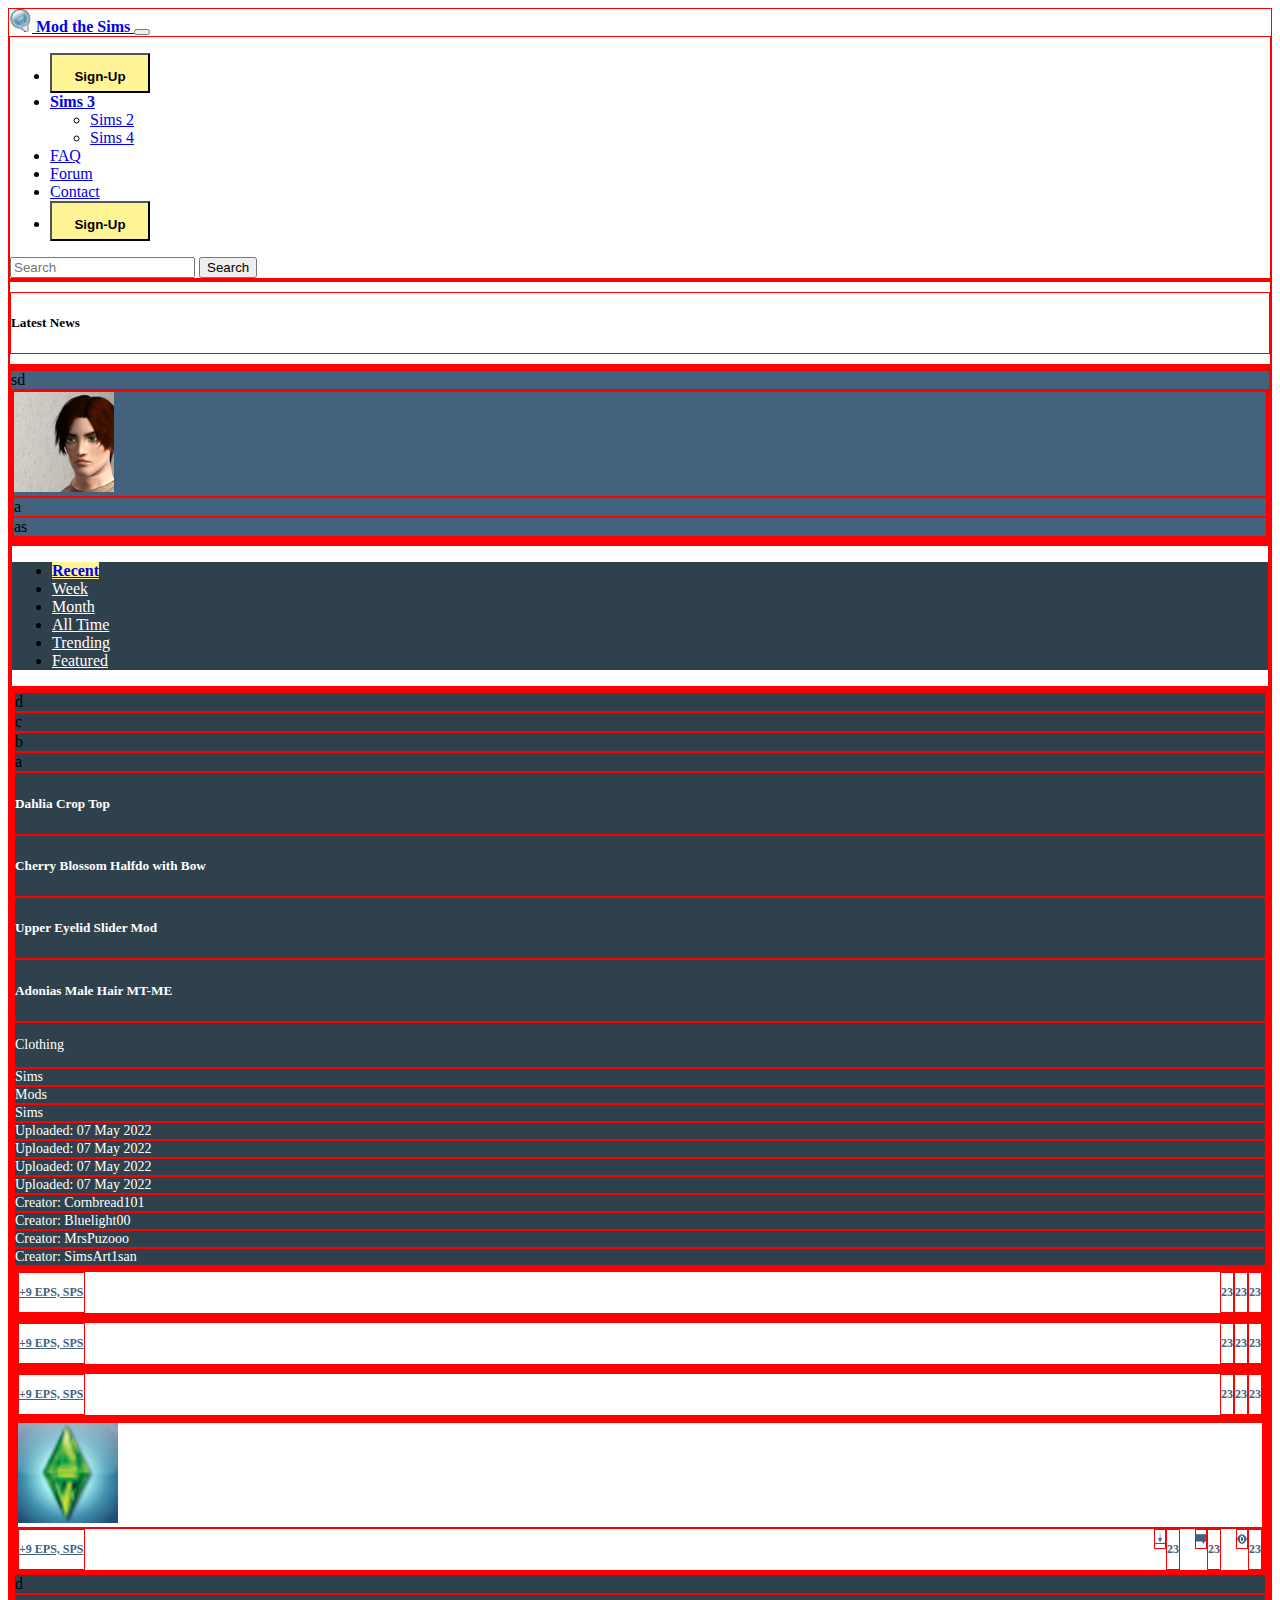
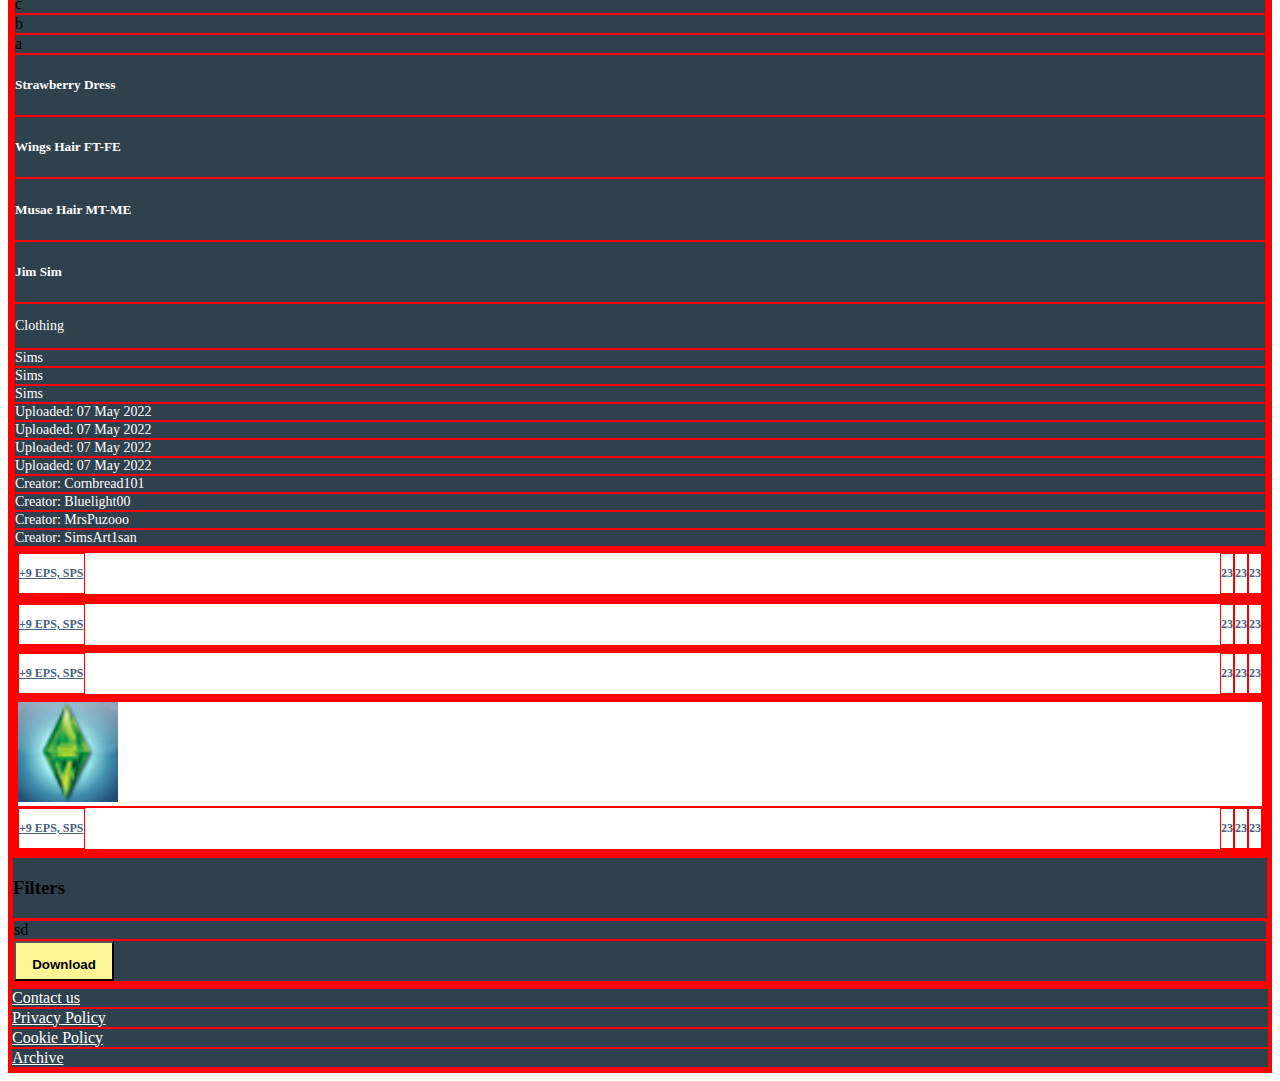
==== downloadpage.html @ 8cc3fc5a "p" ====
<!DOCTYPE html>
<html>
  <head>
    <title>Your Page Title</title>
    <link href="https://cdn.jsdelivr.net/npm/bootstrap@5.1.3/dist/css/bootstrap.min.css" rel="stylesheet" integrity="sha384-1BmE4kWBq78iYhFldvKuhfTAU6auU8tT94WrHftjDbrCEXSU1oBoqyl2QvZ6jIW3" crossorigin="anonymous">
    <style>
      body div { border: 1px solid red; }
      .filters {background-color: 44627D;}

    </style>

    <link href="css/styles.css"
      type="text/css"
      rel="stylesheet">

  </head>

  <body>

    <nav class="navbar navbar-expand-md navbar-dark bg-info">
      <div class="container-fluid">
        <a class="navbar-brand" href="#">  <img src="images/logo.png" class="img-fluid" width="23"
    height="23"/> <b> Mod the Sims </b> </a>

        <button class="navbar-toggler" type="button" data-bs-toggle="collapse" data-bs-target="#navbarSupportedContent" aria-controls="navbarSupportedContent" aria-expanded="false" aria-label="Toggle navigation">
          <span class="navbar-toggler-icon"></span>
        </button>

        <div class="collapse navbar-collapse" id="navbarSupportedContent">
          <ul class="navbar-nav me-auto mb-2 mb-lg-0">
            <li class="nav-item">
              <a class="nav-link active" aria-current="page" href="#">
                <button type id="download"="button" class="btn btn-warning" role="button"> <p><b>Sign-Up</p></b>
               </button>
             </a>
            </li>

            <li class="nav-item dropdown">
              <a class="nav-link dropdown-toggle" href="#" id="navbarDropdown" role="button" data-bs-toggle="dropdown" aria-expanded="false">
                <b>Sims 3 </b>

              </a>
              <ul class="dropdown-menu" aria-labelledby="navbarDropdown">
                <li><a class="dropdown-item" href="#">Sims 2</a></li>
                <li><a class="dropdown-item" href="#">Sims 4</a></li>

              </ul>
            </li>

            <li class="nav-item"  id=navbarttext>
              <a class="nav-link" href="#">FAQ</a>
            </li>

            <li class="nav-item">
              <a class="nav-link" href="#">Forum</a>
            </li>

            <li class="nav-item">
              <a class="nav-link" href="#">Contact</a>
               </li>
                 <li class="nav-item">
                     <a class="nav-link active" aria-current="page" href="#">
             <button type id="download"="button" class="btn btn-warning" role="button"> <p><b>Sign-Up</p></b>
             </button>
           </a>
            </li>

          </ul>
          <form class="d-flex">
            <input class="form-control me-2" type="search" placeholder="Search" aria-label="Search">
            <button class="btn btn-outline-success" type="submit">Search</button>
          </form>
        </div>
      </div>
    </nav>
    <!-- your site content goes here -->
    <script src="https://cdn.jsdelivr.net/npm/bootstrap@5.1.3/dist/js/bootstrap.bundle.min.js" integrity="sha384-ka7Sk0Gln4gmtz2MlQnikT1wXgYsOg+OMhuP+IlRH9sENBO0LRn5q+8nbTov4+1p" crossorigin="anonymous">
    </script>

    <div class="container-fluid">
      <div class="row">
        <div class="col" id="latestnews">
          <h5> <b>Latest News </b> </h5>
        </div>

        <div class="col" id="latestnews">

        </div>
      </div>
    </div>

    <div class="container-fluid overflow-hidden">
      <div class="row gy-5">
        <div class="col" id=news>

          sd
          <div class= hmm id="news">
            <div class="row gy-6">
              <div class="col-2">
            <img src="images/avatar.jpg" class="img-fluid" width="100"
 height="100"/>
 </div>
   <div class="col-8">
            a
            </div>
            <div class="col-2">
              as
    </div>
</div>
</div>
</div>


        <div class="row gy-5">
        </div>

        <div class="row">
          <div class="col-3">

          </div>
          <div class="col-9">

            <ul class="nav nav-tabs" id=tabs>
              <li class="nav-item">
                <a class="nav-link active" aria-current="page" href="#" id=recentbold !important>  <b>Recent </b></a>
              </li>
              <li class="nav-item">
                <a class="nav-link" href="#" id=tabtext>Week</a>
              </li>
              <li class="nav-item">
                <a class="nav-link" href="#" id=tabtext>Month</a>
              </li>
              <li class="nav-item">
                <a class="nav-link" href="#" id=tabtext>All Time </a>
              </li>
              <li class="nav-item">
                <a class="nav-link" href="#" id=tabtext>Trending </a>
                <li class="nav-item">
                  <a class="nav-link" href="#" id=tabtext>Featured </a>
                </li>
              </li>
            </ul>
          </div>
        </div>

        <div class="row">


          <div class="col-9" id="bodycontent2">
            <div class="container-fluid">
  <div class="row" id=bodycontent>
    <div class="col-sm-3">
      d

    </div>
    <div class="col-sm-3">
      c
    </div>
    <div class="col-sm-3">
    b
    </div>
    <div class="col-sm-3">
      a
    </div>

    <div class="col-sm-3" id=cctitle>
      <h5><b> Dahlia Crop Top </b></h5>
    </div>
    <div class="col-sm-3" id=cctitle>
      <h5><b> Cherry Blossom Halfdo with Bow </b> </h5>
    </div>
    <div class="col-sm-3"id=cctitle>
      <h5><b> Upper Eyelid Slider Mod </b></h5>
    </div>
    <div class="col-sm-3"id=cctitle>
      <h5><b> Adonias Male Hair MT-ME </b></h5>
    </div>

    <div class="col-sm-3" id=cccategory>
      <p> Clothing </p>
    </div>
    <div class="col-sm-3" id=cccategory>
      Sims
    </div>
    <div class="col-sm-3" id=cccategory>
      Mods
    </div>
    <div class="col-sm-3" id=cccategory>
      Sims
    </div>

    <div class="col-sm-3"id=cccategory>
      Uploaded: 07 May 2022
    </div>
    <div class="col-sm-3" id=cccategory>
      Uploaded: 07 May 2022
    </div>
    <div class="col-sm-3" id=cccategory>
      Uploaded: 07 May 2022
    </div>
    <div class="col-sm-3" id=cccategory>
      Uploaded: 07 May 2022
    </div>

    <div class="col-sm-3" id=cccategory>
      Creator: Cornbread101
    </div>
    <div class="col-sm-3" id=cccategory>
      Creator: Bluelight00
    </div>
    <div class="col-sm-3" id=cccategory>
      Creator: MrsPuzooo
    </div>
    <div class="col-sm-3" id=cccategory>
      Creator: SimsArt1san
    </div>

    <div class="col-sm-3" id=ccbar>
        <div class="no border bg" >
<div class="row" id=ccinfo>
             <div class="col-2">

           </div>

           <div class="col-10">


             <div style="display:inline-block;" id="eps"> <p> +9 EPS, SPS</p>
         </div>

             <div style="display:inline-block; text" id="cctext"> <p> 23</p>
         </div>

               <div style="display:inline-block; text" id=cctext> <p> 23</p>
           </div>

<div style="display:inline-block; text" id=cctext> <p> 23</p>
              </div>

</div>
</div>
    </div>
</div>

<div class="col-sm-3" id=ccbar>
    <div class="no border bg" >
<div class="row" id=ccinfo>
         <div class="col-2">

       </div>

       <div class="col-10">


         <div style="display:inline-block;" id="eps"> <p> +9 EPS, SPS</p>
     </div>

         <div style="display:inline-block; text" id="cctext"> <p> 23</p>
     </div>

           <div style="display:inline-block; text" id=cctext> <p> 23</p>
       </div>

                          <div style="display:inline-block; text" id=cctext> <p> 23</p>
          </div>

    </div>
</div>
</div>
</div>

        <div class="col-sm-3" id=ccbar>
            <div class="no border bg" >
              <div class="row" id=ccinfo>
                <div class="col-2">

       </div>
       <div class="col-10">
         <div style="display:inline-block;" id="eps"> <p> +9 EPS, SPS</p>
              </div>

         <div style="display:inline-block; text" id="cctext"> <p> 23</p>
              </div>

           <div style="display:inline-block; text" id=cctext> <p> 23</p>
              </div>

          <div style="display:inline-block; text" id=cctext> <p> 23</p>
                        </div>

                      </div>
                    </div>
                  </div>
    </div>



    <div class="col-sm-3" id=ccbar>
        <div class="no border bg" >
          <div class="row" id=ccinfo>
            <div class="col-2">
       <img src="images/20.gif" class="img-fluid" width="100"
height="100"/>
   </div>
   <div class="col-10">
     <div style="display:inline-block;" id="eps"> <p> +9 EPS, SPS</p>
          </div>

     <div style="display:inline-block; text" id="cctext"> <p> 23</p>
          </div>
      <div style="display:inline-block; vertical-align:top;" id="icon">
     <img src="images/eyecon.png"  class="img-fluid" id=iconinfo width="10"
       height="10" />
          </div>

       <div style="display:inline-block; text" id=cctext> <p> 23</p>
          </div>
       <div style="display:inline-block; vertical-align:top;" id="icon">
                    <img src="images/commentbutton.png"  class="img-fluid" id=iconinfo width="10"
                      height="10" />
                    </div>
      <div style="display:inline-block; text" id=cctext> <p> 23</p>
                    </div>
      <div style="display:inline-block; vertical-align:top;" id="icon">
      <img src="images/dlbutton.png"  class="img-fluid" id="iconinfo" width="10"
                      height="10" />
                    </div>
                  </div>
    </div>
  </div>
</div>


  <div class="col-sm-3">
   d
  </div>
  <div class="col-sm-3">
   c
  </div>
  <div class="col-sm-3">
 b
  </div>
  <div class="col-sm-3">

  a
  </div>

  <div class="col-sm-3" id=cctitle>
    <h5><b> Strawberry Dress </b></h5>
  </div>
  <div class="col-sm-3" id=cctitle>
    <h5><b> Wings Hair FT-FE </b> </h5>
  </div>
  <div class="col-sm-3"id=cctitle>
    <h5><b> Musae Hair MT-ME </b></h5>
  </div>
  <div class="col-sm-3"id=cctitle>
    <h5><b> Jim Sim </b></h5>
  </div>

  <div class="col-sm-3" id=cccategory>
    <p> Clothing </p>
  </div>
  <div class="col-sm-3" id=cccategory>
    Sims
  </div>
  <div class="col-sm-3" id=cccategory>
    Sims
  </div>
  <div class="col-sm-3" id=cccategory>
    Sims
  </div>

  <div class="col-sm-3"id=cccategory>
    Uploaded: 07 May 2022
  </div>
  <div class="col-sm-3" id=cccategory>
    Uploaded: 07 May 2022
  </div>
  <div class="col-sm-3" id=cccategory>
    Uploaded: 07 May 2022
  </div>
  <div class="col-sm-3" id=cccategory>
    Uploaded: 07 May 2022
  </div>

  <div class="col-sm-3" id=cccategory>
    Creator: Cornbread101
  </div>
  <div class="col-sm-3" id=cccategory>
    Creator: Bluelight00
  </div>
  <div class="col-sm-3" id=cccategory>
    Creator: MrsPuzooo
  </div>
  <div class="col-sm-3" id=cccategory>
    Creator: SimsArt1san
  </div>

  <div class="col-sm-3" id=ccbar>
      <div class="no border bg" >
<div class="row" id=ccinfo>
           <div class="col-2">

         </div>

         <div class="col-10">

           <div style="display:inline-block;" id="eps"> <p> +9 EPS, SPS</p>
       </div>

           <div style="display:inline-block; text" id="cctext"> <p> 23</p>
       </div>

             <div style="display:inline-block; text" id=cctext> <p> 23</p>
         </div>

<div style="display:inline-block; text" id=cctext> <p> 23</p>
            </div>

</div>
</div>
  </div>
</div>

<div class="col-sm-3" id=ccbar>
  <div class="no border bg" >
<div class="row" id=ccinfo>
       <div class="col-2">

     </div>

     <div class="col-10">


       <div style="display:inline-block;" id="eps"> <p> +9 EPS, SPS</p>
   </div>

       <div style="display:inline-block; text" id="cctext"> <p> 23</p>
   </div>

         <div style="display:inline-block; text" id=cctext> <p> 23</p>
     </div>

<div style="display:inline-block; text" id=cctext> <p> 23</p>
        </div>

  </div>
</div>
</div>
</div>

      <div class="col-sm-3" id=ccbar>
          <div class="no border bg" >
            <div class="row" id=ccinfo>

     <div class="col-10">
       <div style="display:inline-block;" id="eps"> <p> +9 EPS, SPS</p>
            </div>

       <div style="display:inline-block; text" id="cctext"> <p> 23</p>
            </div>


         <div style="display:inline-block; text" id=cctext> <p> 23</p>
            </div>

        <div style="display:inline-block; text" id=cctext> <p> 23</p>
                      </div>

                    </div>
                  </div>
                </div>
  </div>



  <div class="col-sm-3" id=ccbar>
      <div class="no border bg" >
        <div class="row" id=ccinfo>
          <div class="col-2">
     <img src="images/20.gif" class="img-fluid" width="100"
height="100"/>
 </div>
 <div class="col-10">
   <div style="display:inline-block;" id="eps"> <p> +9 EPS, SPS</p>
        </div>

   <div style="display:inline-block; text" id="cctext"> <p> 23</p>
        </div>

     <div style="display:inline-block; text" id=cctext> <p> 23</p>
        </div>

    <div style="display:inline-block; text" id=cctext> <p> 23</p>
                  </div>

                </div>
  </div>
</div>
</div>

</div>
</div>
          </div>
          <div class="col-3" id=bodycontent2>

              <div class="row">

                            <h3>Filters </h3>

                <div class="col-6" >
                </div>
                          <div class="col-6">
                sd
                </div>
                <div class="col" id="bodycontent2">
                  <button type id="download"="button" class="btn btn-warning" role="button"> <p><b>Download</p></b>
                   </button>

                </div>
              </div>
            </div>
          </div>
        </div>

        <div class="container-fluid">
          <div class="row" id=bottomnav>
            <div class="col-sm-2" >
              <a class="nav-link" href="#" id=navtext>Contact us</a>
            </div>

            <div class="col-sm-2">
              <a class="nav-link" href="#" id=navtext>Privacy Policy</a>
            </div>

            <div class="col-sm-2" >
              <a class="nav-link" href="#" id=navtext>Cookie Policy</a>
            </div>

            <div class="col-sm-2" >
              <a class="nav-link" href="#" id=navtext>Archive</a>
            </div>

            <div class="col-sm-4">
            </div>

          </div>
        </div>

</div>
  </body>
</html>
---- css/styles.css ----
body {background-color: white}


.filters {
  padding: 10px;
  border: 1px solid #44627D;
  background-color: #44627D;
  color: white;
}

#checkboxes {
  color: white;
  font-size: 13px;
}
.list-group-item {
  background-color: #44627D;
}

#latestnews {
  margin-top:10px;
}

#news {
  background-color: #44627D;
}

#oldernews {
  line-height: 0.050;
  color: white;
  font-size: 12px;
}
#bodycontent2 {
  background-color: #30414E;
}

#filterboxbg {
  background-color: #30414E;
}

#stuff {
  background color: red;
}

#bottomnav {
  background-color: #30414E;
}
#navtext {
  color: white;
}

#test {
  padding-bottom: 35px;
}

#clothingtype {
  padding-bottom:25px;
}

#filetypespacingtwo {
  padding-top: 63px;
    font-size: 13px;
}

#filetypespacingone {
  padding-bottom: 0px;
  color: white;
    font-size: 13px;

}

#abovealpha {
  padding-top:69px;
}

#spacingfilter {
  padding-top: 10px;
  color: white;
    font-size: 13px;
}

#download {
  margin: auto;
  background-color: #FFF496;
    height: 40px;
  width: 100px;
    position: static;
}

#recentbold {
  background-color: #FFF496;
}
#tabs {
  background-color: #30414E;
}

#tabtext {
  color: white;
}

#cctitle {
  color: white;
}

#cccategory {
  color:white;
  font-size: 14px;
}

#ccbar {
  background-color: white;
}

#iconinfo {
}

#icon {
  float: right;
 margin: 0 0 0 15px;
}

#cctext {
    color: #44627D;
    font-weight: bold;
  float: right;
 margin: 0 0 0 0px;
   font-size: 12px
}

#eps{
  color: #44627D;
    font-weight: bold;
     text-decoration-line: underline;
  margin: auto;
    font-size: 12px;
}

belowjunk
#navbartext {
  color:white !important;
}
.bg-info {
  background-color: 4A9CCA !important;
}
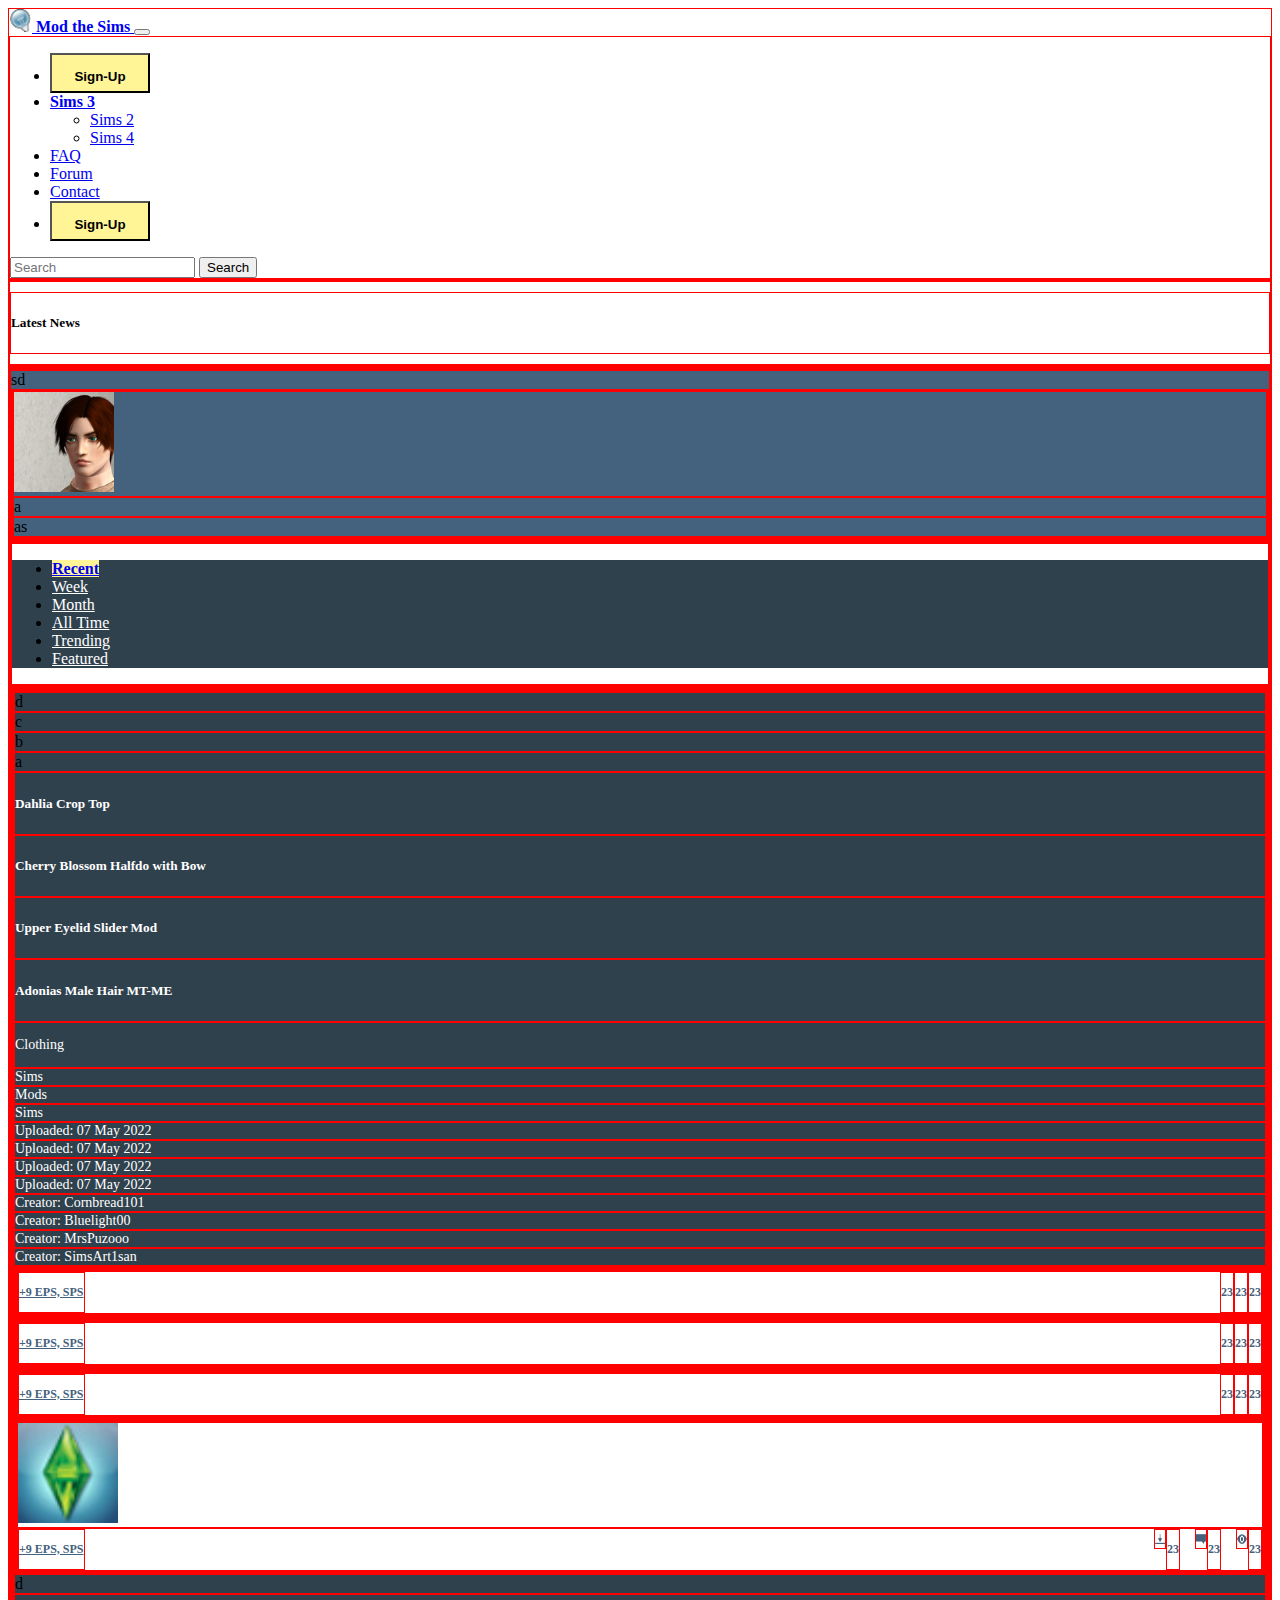
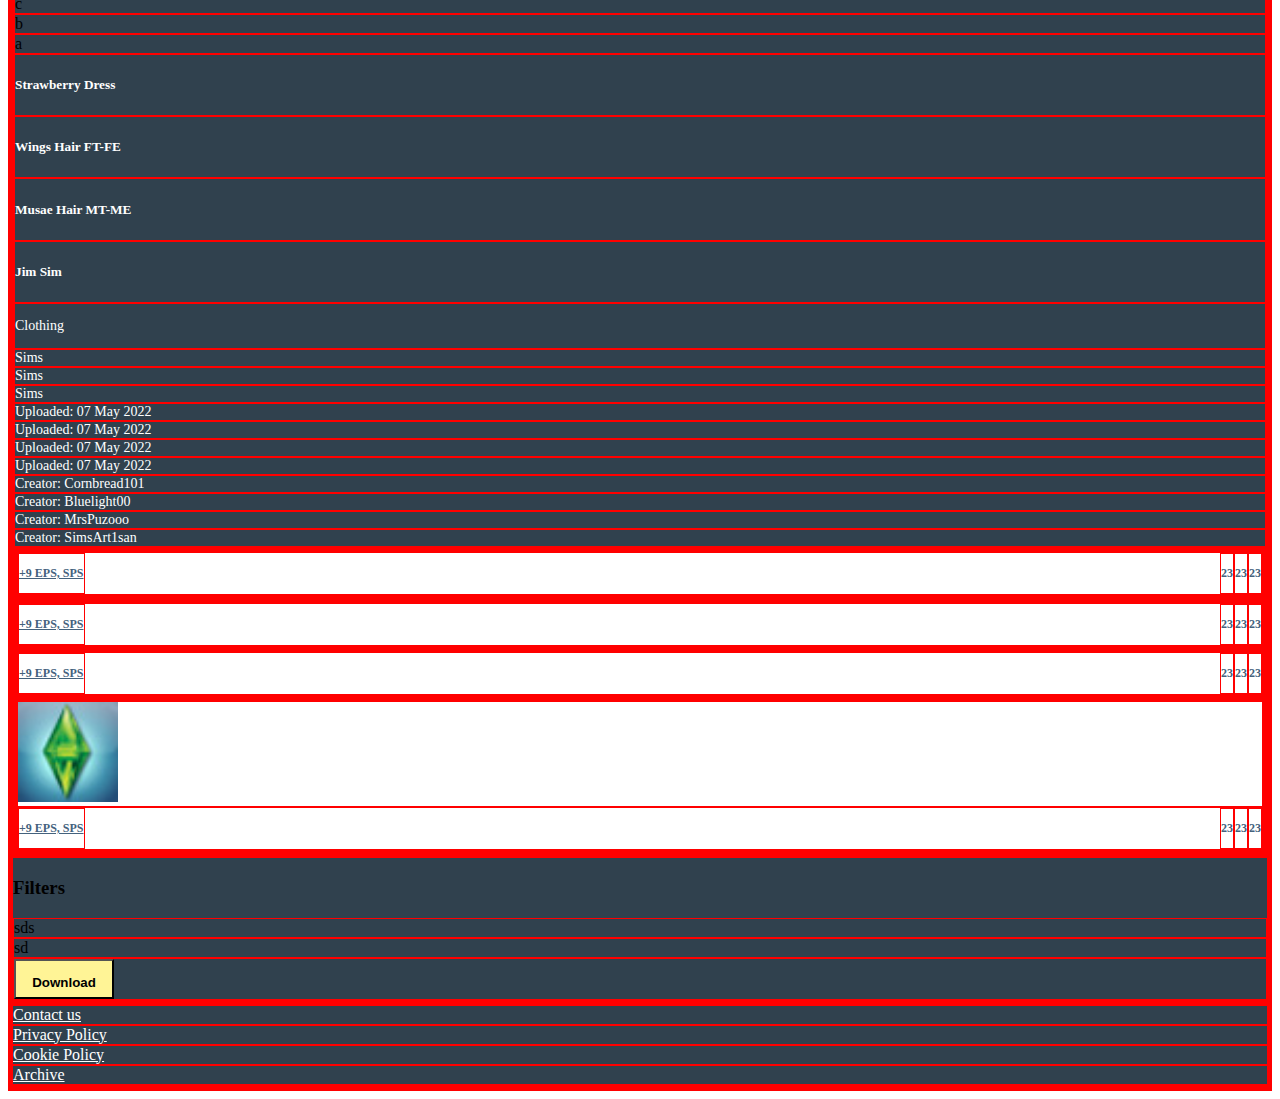
==== commit 6f9896a4: "p" ====
--- a/downloadpage.html
+++ b/downloadpage.html
@@ -115,11 +115,7 @@
         </div>
 
         <div class="row">
-          <div class="col-3">
-
-          </div>
-          <div class="col-9">
-
+          <div class="col-6">
             <ul class="nav nav-tabs" id=tabs>
               <li class="nav-item">
                 <a class="nav-link active" aria-current="page" href="#" id=recentbold !important>  <b>Recent </b></a>
@@ -141,6 +137,9 @@
               </li>
             </ul>
           </div>
+          <div class="col-6">
+
+          </div>
         </div>
 
         <div class="row">
@@ -505,23 +504,25 @@
           </div>
           <div class="col-3" id=bodycontent2>
 
+
               <div class="row">
 
                             <h3>Filters </h3>
 
                 <div class="col-6" >
+                  sds
                 </div>
                           <div class="col-6">
                 sd
                 </div>
-                <div class="col" id="bodycontent2">
+                <div class="col" id="News">
                   <button type id="download"="button" class="btn btn-warning" role="button"> <p><b>Download</p></b>
                    </button>
 
                 </div>
               </div>
             </div>
-          </div>
+
         </div>
 
         <div class="container-fluid">
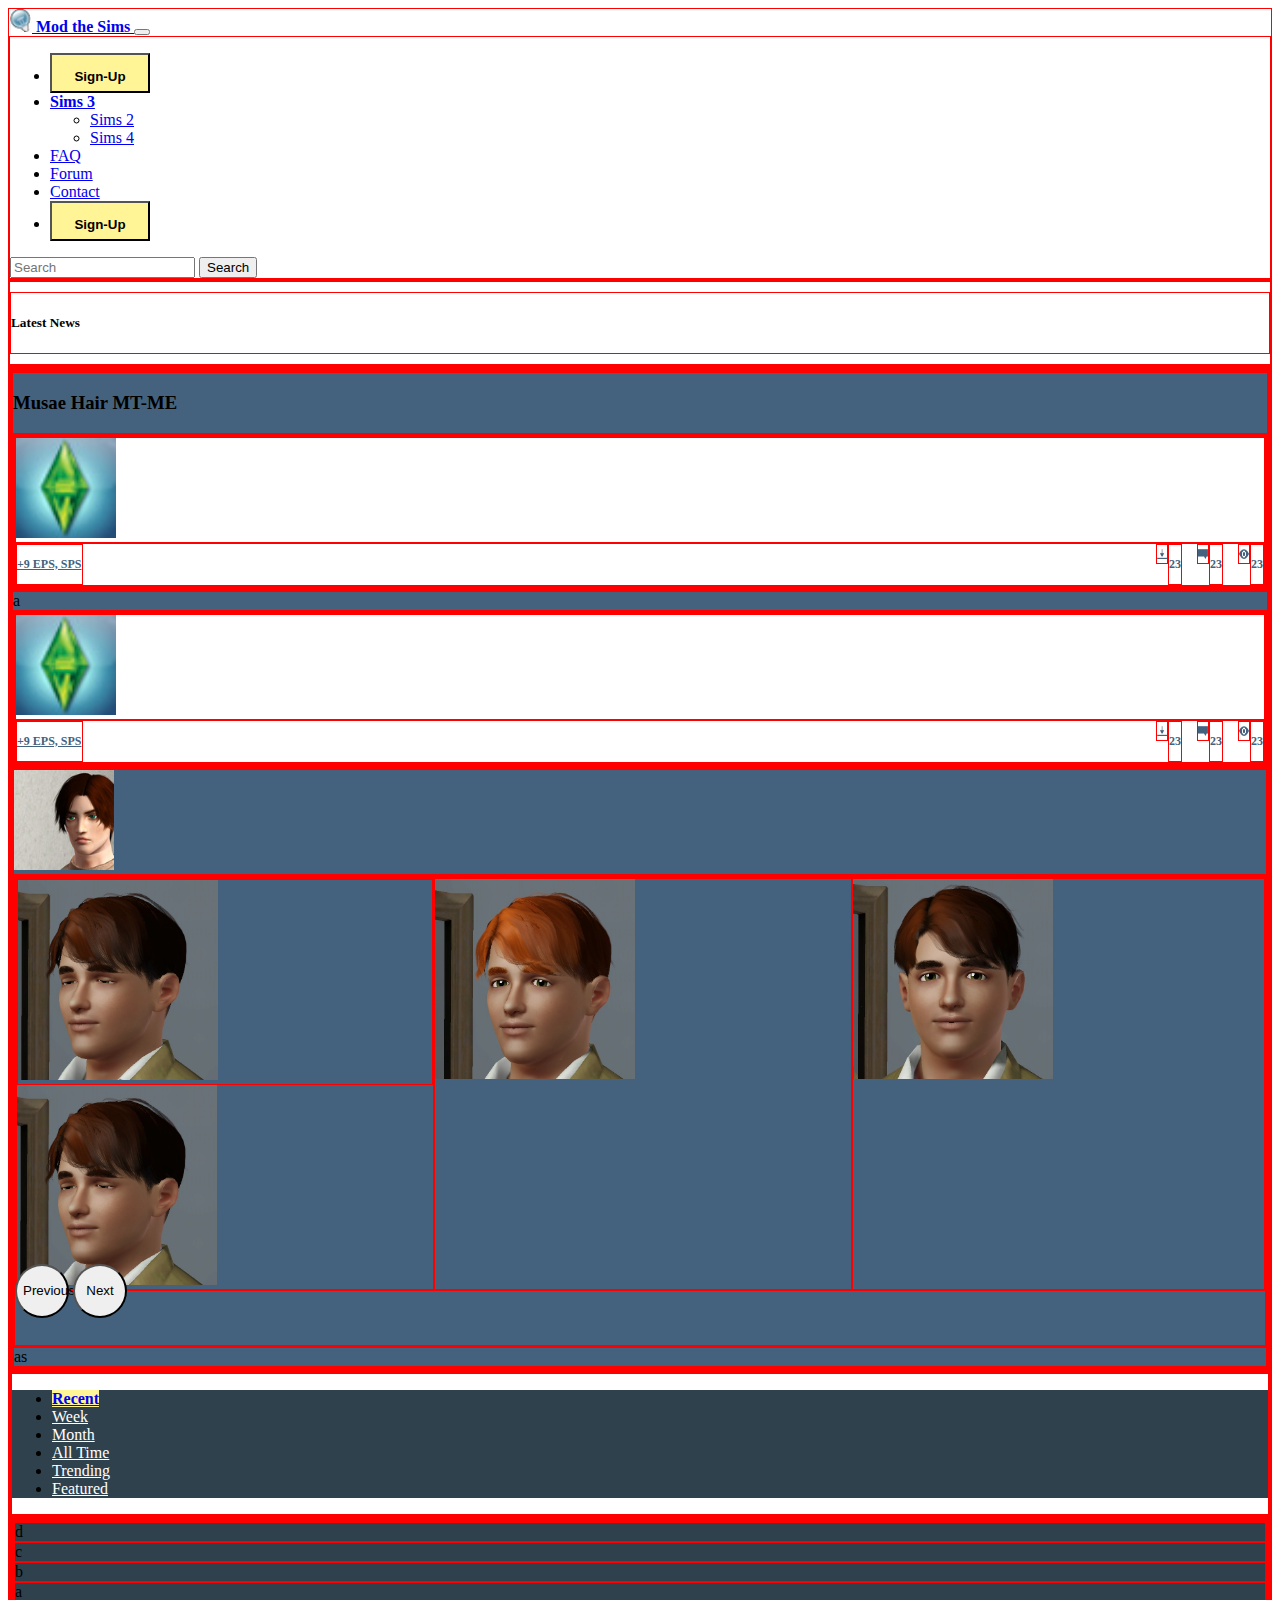
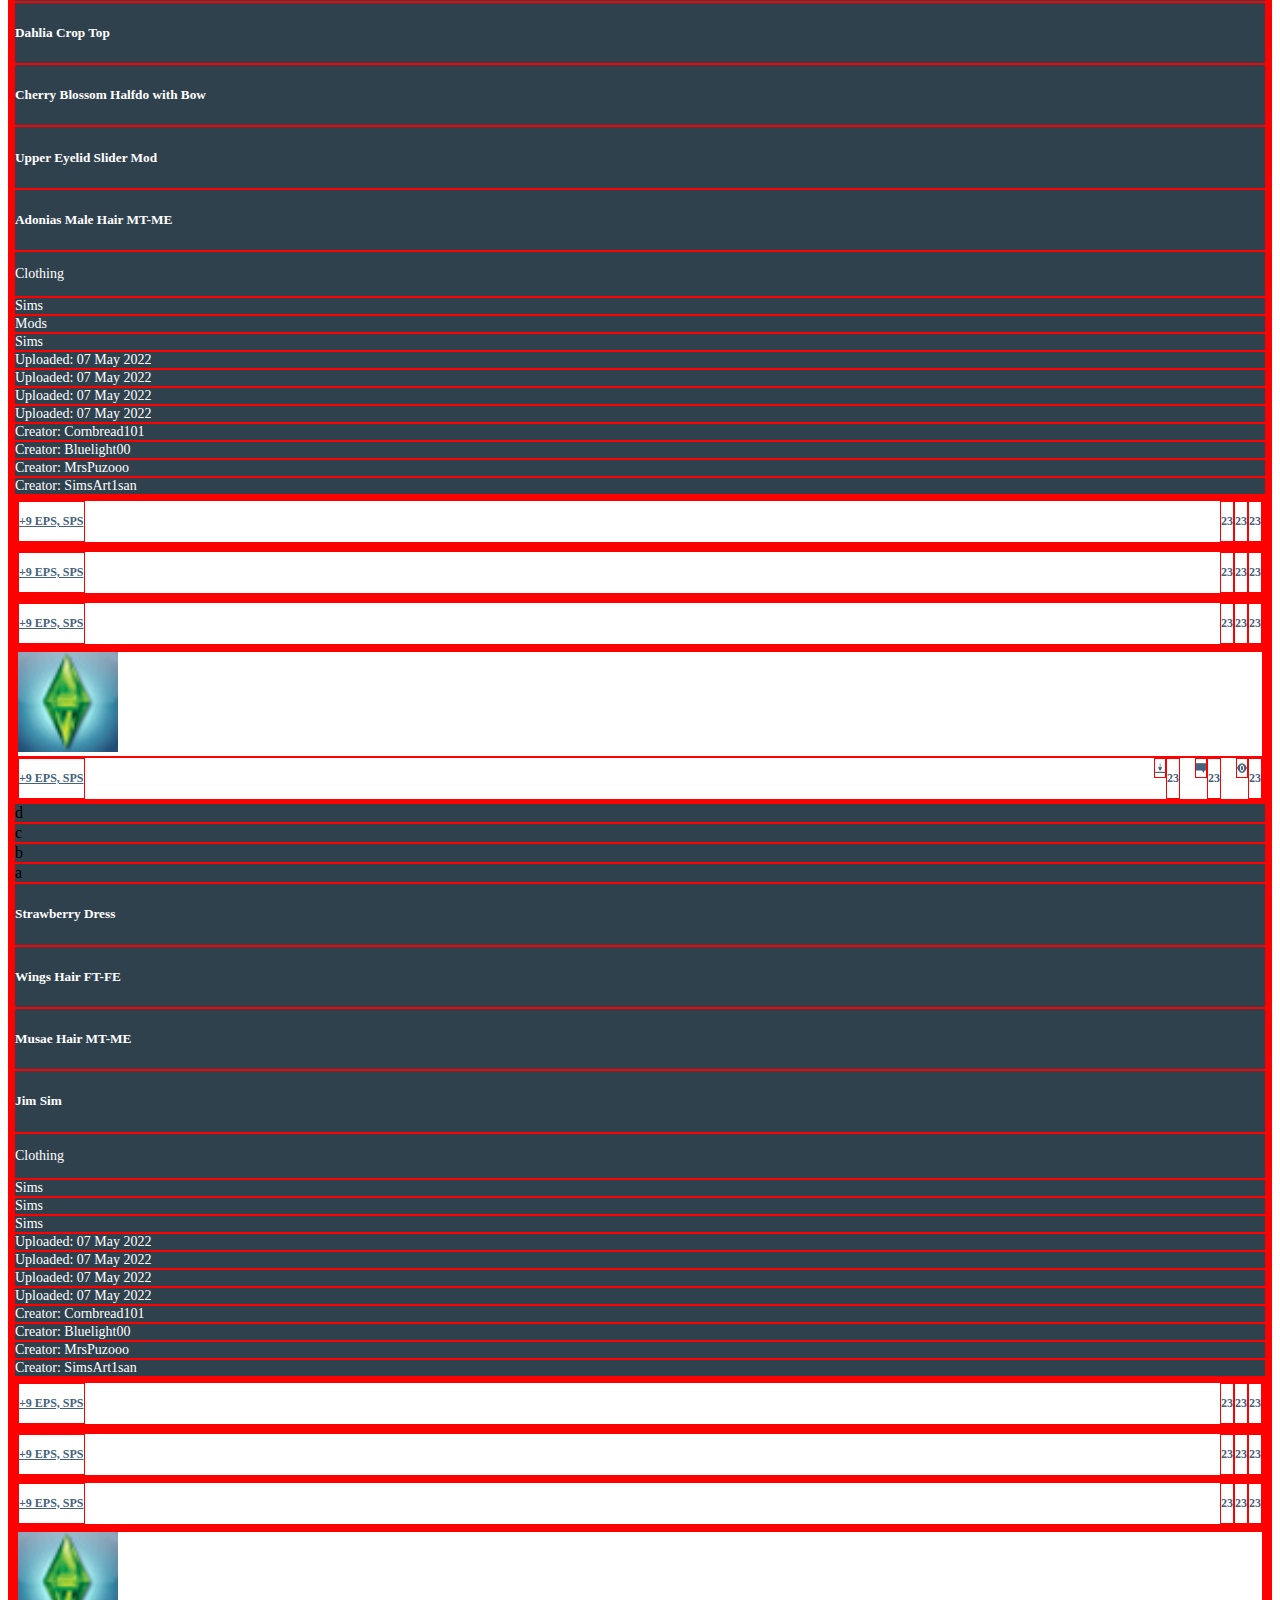
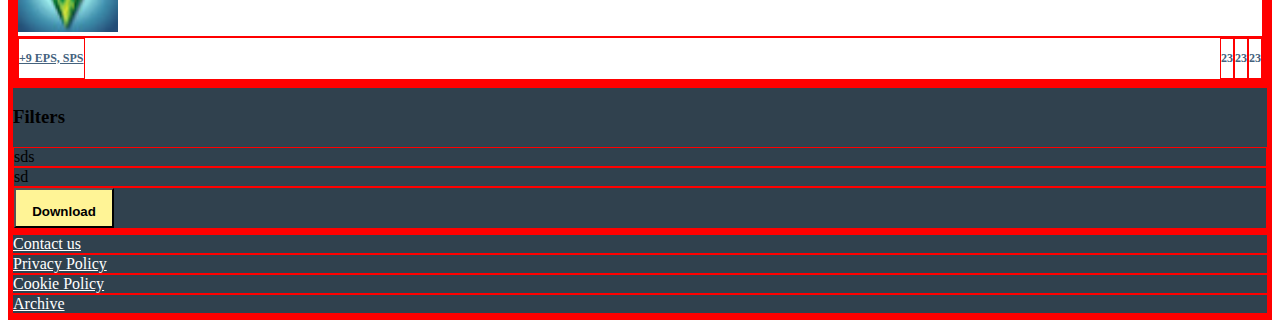
==== commit 8e171181: "p" ====
--- a/downloadpage.html
+++ b/downloadpage.html
@@ -92,8 +92,91 @@
     <div class="container-fluid overflow-hidden">
       <div class="row gy-5">
         <div class="col" id=news>
-
-          sd
+      <div class="row">
+                <div class="col-9">
+         <h3> Musae Hair MT-ME </h3>
+                </div>
+
+                <div class="col-sm-3" id=ccbar>
+                    <div class="no border bg" >
+                <div class="row" id=ccinfo>
+                         <div class="col-2">
+                           <img src="images/20.gif" class="img-fluid" width="100"
+                height="100"/>
+                       </div>
+
+                       <div class="col-10">
+
+
+                         <div style="display:inline-block;" id="eps"> <p> +9 EPS, SPS</p>
+                     </div>
+
+                         <div style="display:inline-block; text" id="cctext"> <p> 23</p>
+                     </div>
+                <div style="display:inline-block; vertical-align:top;" id="icon">
+                         <img src="images/eyecon.png"  class="img-fluid" id=iconinfo width="10"
+                           height="10" /> </div>
+
+                           <div style="display:inline-block; text" id=cctext> <p> 23</p>
+                       </div>
+                           <div style="display:inline-block; vertical-align:top;" id="icon">
+                                        <img src="images/commentbutton.png"  class="img-fluid" id=iconinfo width="10"
+                                          height="10" /> </div>
+                <div style="display:inline-block; text" id=cctext> <p> 23</p>
+                          </div>
+                          <div style="display:inline-block; vertical-align:top;" id="icon">
+                          <img src="images/dlbutton.png"  class="img-fluid" id="iconinfo" width="10"
+                                          height="10" />
+                                        </div>
+                </div>
+                </div>
+                </div>
+                </div>
+                </div>
+
+                <div class="row">
+    <div class="col">
+      a
+    </div>
+    <div class="col-sm-3" id=ccbar>
+        <div class="no border bg" >
+<div class="row" id=ccinfo>
+             <div class="col-2">
+               <img src="images/20.gif" class="img-fluid" width="100"
+    height="100"/>
+           </div>
+
+           <div class="col-10">
+
+
+             <div style="display:inline-block;" id="eps"> <p> +9 EPS, SPS</p>
+         </div>
+
+             <div style="display:inline-block; text" id="cctext"> <p> 23</p>
+         </div>
+<div style="display:inline-block; vertical-align:top;" id="icon">
+             <img src="images/eyecon.png"  class="img-fluid" id=iconinfo width="10"
+               height="10" /> </div>
+
+               <div style="display:inline-block; text" id=cctext> <p> 23</p>
+           </div>
+               <div style="display:inline-block; vertical-align:top;" id="icon">
+                            <img src="images/commentbutton.png"  class="img-fluid" id=iconinfo width="10"
+                              height="10" /> </div>
+<div style="display:inline-block; text" id=cctext> <p> 23</p>
+              </div>
+              <div style="display:inline-block; vertical-align:top;" id="icon">
+              <img src="images/dlbutton.png"  class="img-fluid" id="iconinfo" width="10"
+                              height="10" />
+                            </div>
+</div>
+</div>
+    </div>
+</div>
+</div>
+
+
+
           <div class= hmm id="news">
             <div class="row gy-6">
               <div class="col-2">
@@ -101,7 +184,33 @@
  height="100"/>
  </div>
    <div class="col-8">
-            a
+             <div id="carouselExampleControls" class="carousel slide" data-bs-ride="carousel">
+  <div class="carousel-inner">
+    <div class="carousel-item active">
+
+      <div class="card" id="cardwith">
+    <img src="images/ccdetail2.jpg"  class="img-fluid" class="d-block w-100" width="200px" height="200px" >
+
+</div>
+
+<img src="images/ccdetail2.jpg"  class="img-fluid" class="d-block w-100" width="200px" height="200px">
+    </div>
+    <div class="carousel-item">
+      <img src="images/ccdetail3.jpg" class="img-fluid" class="d-block w-100" width="200px" height="200px" >
+    </div>
+    <div class="carousel-item">
+      <img src="images/ccdetail.jpg" class="img-fluid" class="d-block w-100" width="200px" height="200px">
+    </div>
+  </div>
+  <button class="carousel-control-prev" type="button" data-bs-target="#carouselExampleControls" data-bs-slide="prev">
+    <span class="carousel-control-prev-icon" aria-hidden="true"></span>
+    <span class="visually-hidden">Previous</span>
+  </button>
+  <button class="carousel-control-next" type="button" data-bs-target="#carouselExampleControls" data-bs-slide="next">
+    <span class="carousel-control-next-icon" aria-hidden="true"></span>
+    <span class="visually-hidden">Next</span>
+  </button>
+</div>
             </div>
             <div class="col-2">
               as
--- a/css/styles.css
+++ b/css/styles.css
@@ -134,6 +134,26 @@
     font-size: 12px;
 }
 
+  @media (min-width: 768px) {
+    .carousel-inner {
+      display: flex;
+    }
+    .carousel-item {
+      margin-right: 0;
+      flex: 0 0 33.333333%;
+      display: block;
+    }
+  }
+
+
+  .carousel-control-prev, .carousel-control-next{
+    width: 6vh;
+    height: 6vh;
+    border-radius: 50%;
+    top: 50%;
+    transform: translateY(-50%);
+}
+
 belowjunk
 #navbartext {
   color:white !important;
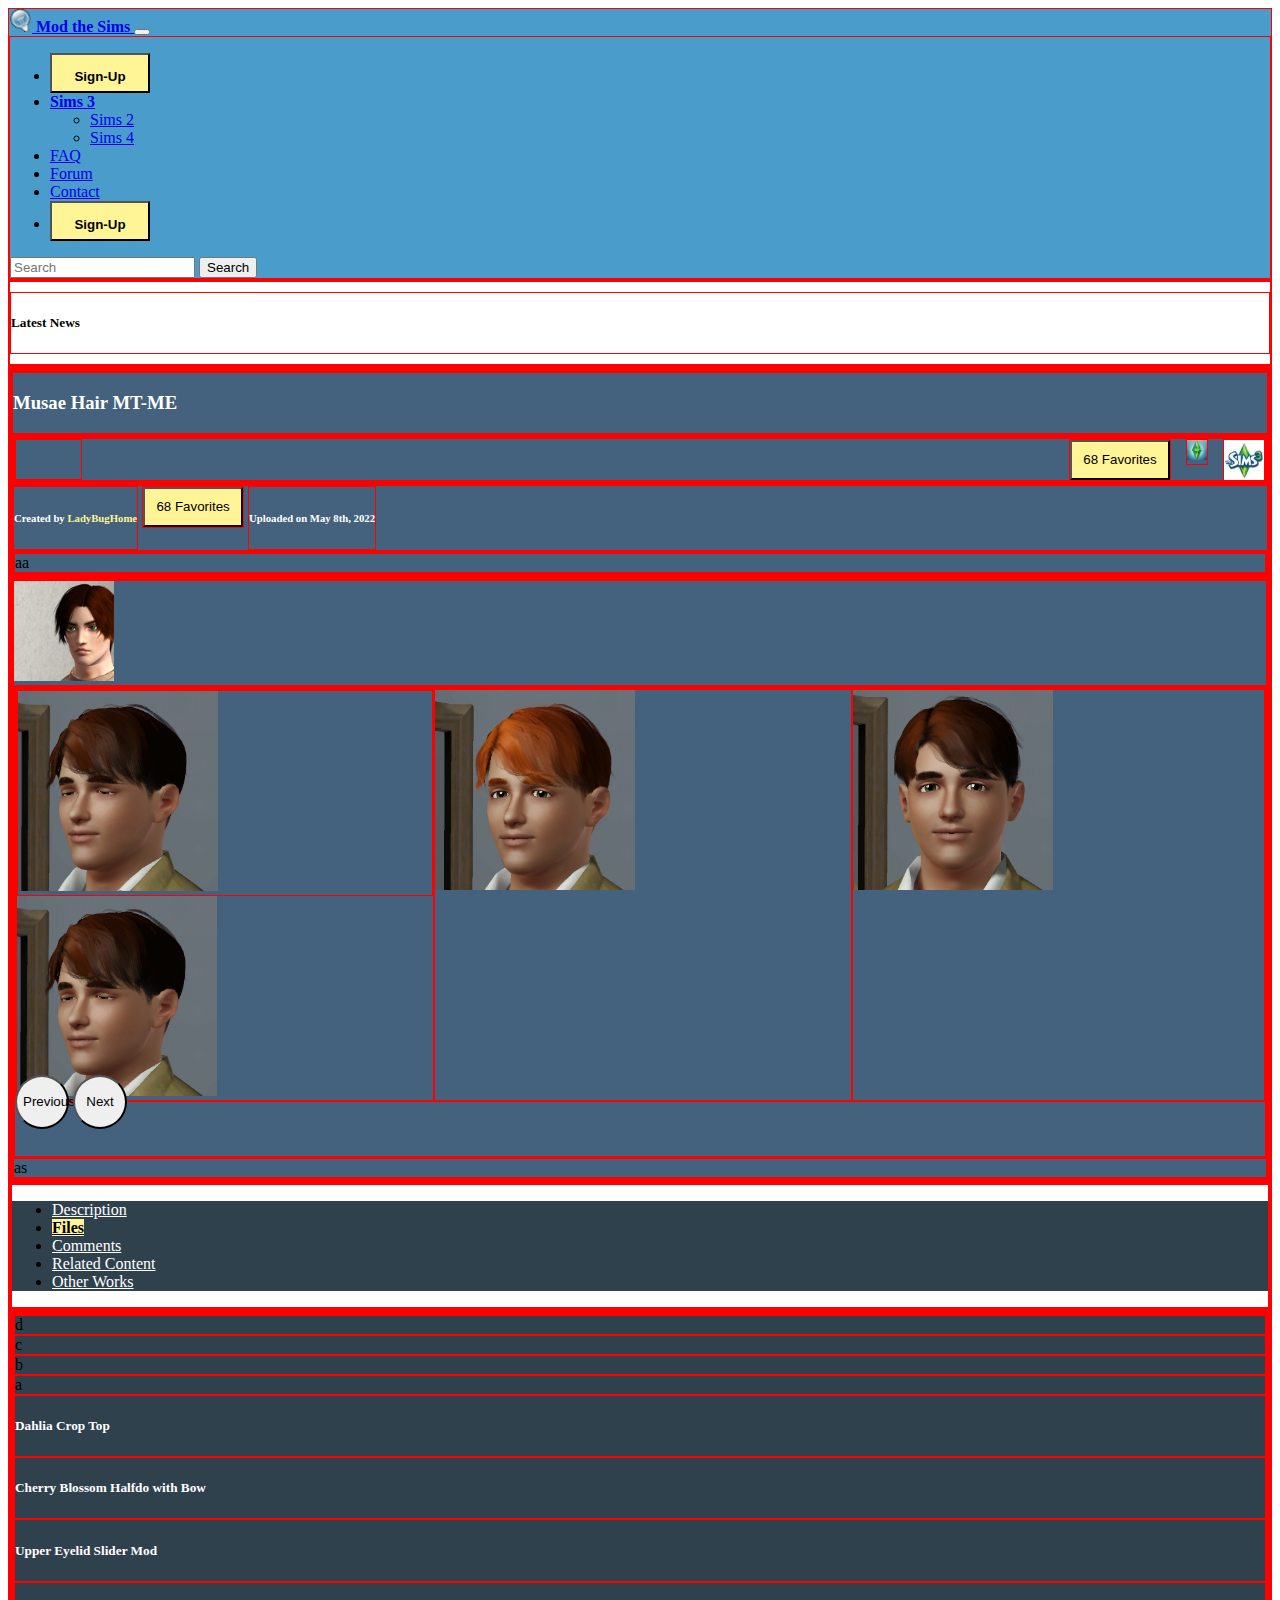
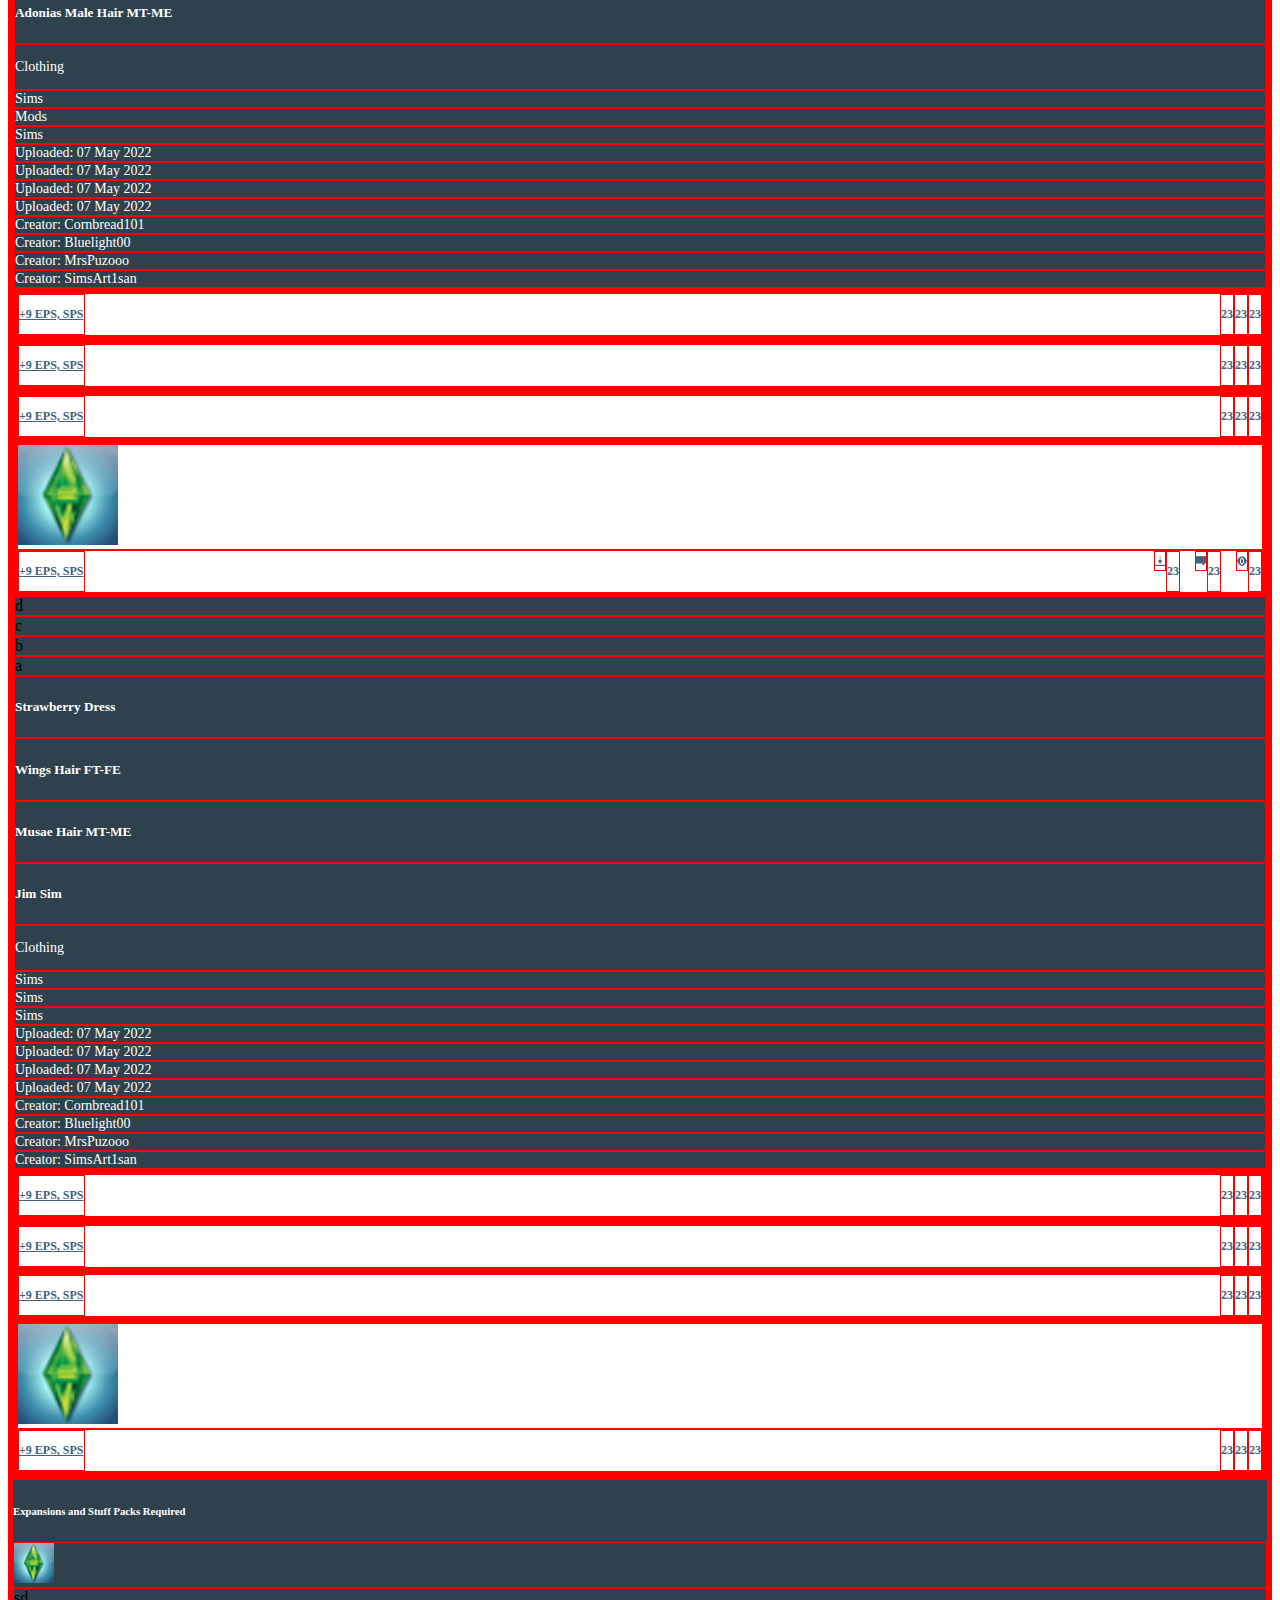
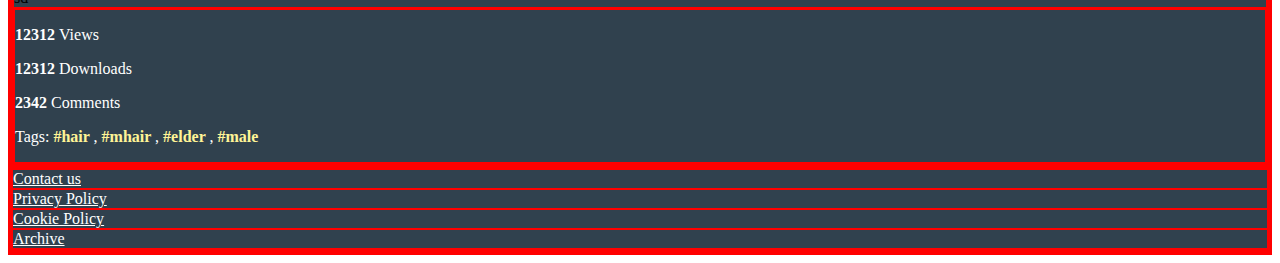
==== commit 4a6ea735: "p" ====
--- a/downloadpage.html
+++ b/downloadpage.html
@@ -17,7 +17,7 @@
 
   <body>
 
-    <nav class="navbar navbar-expand-md navbar-dark bg-info">
+    <nav class="navbar navbar-expand-md navbar-dark bg-info" id="nav">
       <div class="container-fluid">
         <a class="navbar-brand" href="#">  <img src="images/logo.png" class="img-fluid" width="23"
     height="23"/> <b> Mod the Sims </b> </a>
@@ -93,85 +93,68 @@
       <div class="row gy-5">
         <div class="col" id=news>
       <div class="row">
-                <div class="col-9">
+                <div class="col-9" id="ccdlinfo">
          <h3> Musae Hair MT-ME </h3>
                 </div>
 
-                <div class="col-sm-3" id=ccbar>
-                    <div class="no border bg" >
+                <div class="col-sm-3">
+
                 <div class="row" id=ccinfo>
                          <div class="col-2">
-                           <img src="images/20.gif" class="img-fluid" width="100"
-                height="100"/>
+
                        </div>
 
                        <div class="col-10">
 
-
+                         <div style="display:inline-block; vertical-align:top;" id="icon">
+                         <img src="images/sims3.jpg"  class="img-fluid" id="iconinfo" width="40"
+                                         height="40" />
+                                       </div>
                          <div style="display:inline-block;" id="eps"> <p> +9 EPS, SPS</p>
                      </div>
 
-                         <div style="display:inline-block; text" id="cctext"> <p> 23</p>
-                     </div>
-                <div style="display:inline-block; vertical-align:top;" id="icon">
-                         <img src="images/eyecon.png"  class="img-fluid" id=iconinfo width="10"
-                           height="10" /> </div>
-
-                           <div style="display:inline-block; text" id=cctext> <p> 23</p>
-                       </div>
                            <div style="display:inline-block; vertical-align:top;" id="icon">
-                                        <img src="images/commentbutton.png"  class="img-fluid" id=iconinfo width="10"
-                                          height="10" /> </div>
-                <div style="display:inline-block; text" id=cctext> <p> 23</p>
-                          </div>
-                          <div style="display:inline-block; vertical-align:top;" id="icon">
-                          <img src="images/dlbutton.png"  class="img-fluid" id="iconinfo" width="10"
-                                          height="10" />
-                                        </div>
-                </div>
-                </div>
-                </div>
+                                        <img src="images/20.gif"  class="img-fluid" id=iconinfo width="20"
+                                          height="20" /> </div>
+                            <div style="display:inline-block; vertical-align:top;" id="icon">
+                              <button type id="download"= "button" class="btn-sm"> 68 Favorites
+                               </button>
+
+
+                                           </div>
+
+                </div>
+                </div>
+
                 </div>
                 </div>
 
                 <div class="row">
     <div class="col">
-      a
-    </div>
-    <div class="col-sm-3" id=ccbar>
-        <div class="no border bg" >
+      <div style="display:inline-block;" id="ccdlinfo">
+      <h6> <b> Created by <span style="color:#FFF496"> LadyBugHome </span> </b> </h6>
+     </div>
+        <div style="display:inline-block; vertical-align:top;" >
+      <button type id="download"= "button" class="btn-sm"> 68 Favorites
+       </button>
+        </div>
+            <div style="display:inline-block;" id="ccdlinfo">
+     <h6> <b> Uploaded on May 8th, 2022 </b> </h6>
+            </div>
+    </div>
+
+    <div class="col-sm-3" >
+
 <div class="row" id=ccinfo>
              <div class="col-2">
-               <img src="images/20.gif" class="img-fluid" width="100"
-    height="100"/>
+               aa
            </div>
 
            <div class="col-10">
 
-
-             <div style="display:inline-block;" id="eps"> <p> +9 EPS, SPS</p>
-         </div>
-
-             <div style="display:inline-block; text" id="cctext"> <p> 23</p>
-         </div>
-<div style="display:inline-block; vertical-align:top;" id="icon">
-             <img src="images/eyecon.png"  class="img-fluid" id=iconinfo width="10"
-               height="10" /> </div>
-
-               <div style="display:inline-block; text" id=cctext> <p> 23</p>
-           </div>
-               <div style="display:inline-block; vertical-align:top;" id="icon">
-                            <img src="images/commentbutton.png"  class="img-fluid" id=iconinfo width="10"
-                              height="10" /> </div>
-<div style="display:inline-block; text" id=cctext> <p> 23</p>
-              </div>
-              <div style="display:inline-block; vertical-align:top;" id="icon">
-              <img src="images/dlbutton.png"  class="img-fluid" id="iconinfo" width="10"
-                              height="10" />
-                            </div>
-</div>
-</div>
-    </div>
+</div>
+</div>
+
 </div>
 </div>
 
@@ -227,22 +210,20 @@
           <div class="col-6">
             <ul class="nav nav-tabs" id=tabs>
               <li class="nav-item">
-                <a class="nav-link active" aria-current="page" href="#" id=recentbold !important>  <b>Recent </b></a>
+                <a class="nav-link active" aria-current="page" href="#" id=descriptab > Description </a>
               </li>
               <li class="nav-item">
-                <a class="nav-link" href="#" id=tabtext>Week</a>
+                <a class="nav-link" href="#" id=filestab !important > <b> Files </b></a>
               </li>
               <li class="nav-item">
-                <a class="nav-link" href="#" id=tabtext>Month</a>
+                <a class="nav-link" href="#" id=tabtext >Comments</a>
               </li>
               <li class="nav-item">
-                <a class="nav-link" href="#" id=tabtext>All Time </a>
+                <a class="nav-link" href="#" id=tabtext>Related Content </a>
               </li>
               <li class="nav-item">
-                <a class="nav-link" href="#" id=tabtext>Trending </a>
-                <li class="nav-item">
-                  <a class="nav-link" href="#" id=tabtext>Featured </a>
-                </li>
+                <a class="nav-link" href="#" id=tabtext>Other Works </a>
+
               </li>
             </ul>
           </div>
@@ -616,36 +597,42 @@
 
               <div class="row">
 
-                            <h3>Filters </h3>
+                            <h6 id="ccdlinfo"> Expansions and Stuff Packs Required </h6>
 
                 <div class="col-6" >
-                  sds
+                  <img src="images/20.gif"  class="img-fluid" id="iconinfo" width="40"
+                                  height="40" />
                 </div>
                           <div class="col-6">
                 sd
                 </div>
                 <div class="col" id="News">
-                  <button type id="download"="button" class="btn btn-warning" role="button"> <p><b>Download</p></b>
-                   </button>
-
-                </div>
+                  <div class="ccinfobox" id="ccdlinfo">
+                  <p> <b> 12312 </b> Views </p>
+                  <p> <b> 12312 </b> Downloads </p>
+                  <p> <b> 2342 </b> Comments </p>
+                  <p> Tags:  <b id="highlighttext" >#hair </b> , <b id="highlighttext"> #mhair </b>, <b id="highlighttext">#elder </b>, <b id="highlighttext"> #male </b>
               </div>
+
+
+                </div>
+              </div>
             </div>
 
         </div>
 
         <div class="container-fluid">
-          <div class="row" id=bottomnav>
+          <div class="row" id="bottomnav">
             <div class="col-sm-2" >
-              <a class="nav-link" href="#" id=navtext>Contact us</a>
+              <a class="nav-link" href="#" id="navtext">Contact us</a>
             </div>
 
             <div class="col-sm-2">
-              <a class="nav-link" href="#" id=navtext>Privacy Policy</a>
+              <a class="nav-link" href="#" id="navtext">Privacy Policy</a>
             </div>
 
             <div class="col-sm-2" >
-              <a class="nav-link" href="#" id=navtext>Cookie Policy</a>
+              <a class="nav-link" href="#" id="navtext">Cookie Policy</a>
             </div>
 
             <div class="col-sm-2" >
--- a/css/styles.css
+++ b/css/styles.css
@@ -145,6 +145,9 @@
     }
   }
 
+#ccdlinfo {
+  color: white;
+}
 
   .carousel-control-prev, .carousel-control-next{
     width: 6vh;
@@ -154,10 +157,23 @@
     transform: translateY(-50%);
 }
 
+#descriptab {
+  background-color: #30414E;
+  color: white;
+}
+
+#filestab {
+  background-color: #FFF496;
+  color: black;
+}
+
+#highlighttext {
+  color: #FFF496;
+}
 belowjunk
 #navbartext {
   color:white !important;
 }
 .bg-info {
-  background-color: 4A9CCA !important;
+  background-color: #4A9CCA !important;
 }
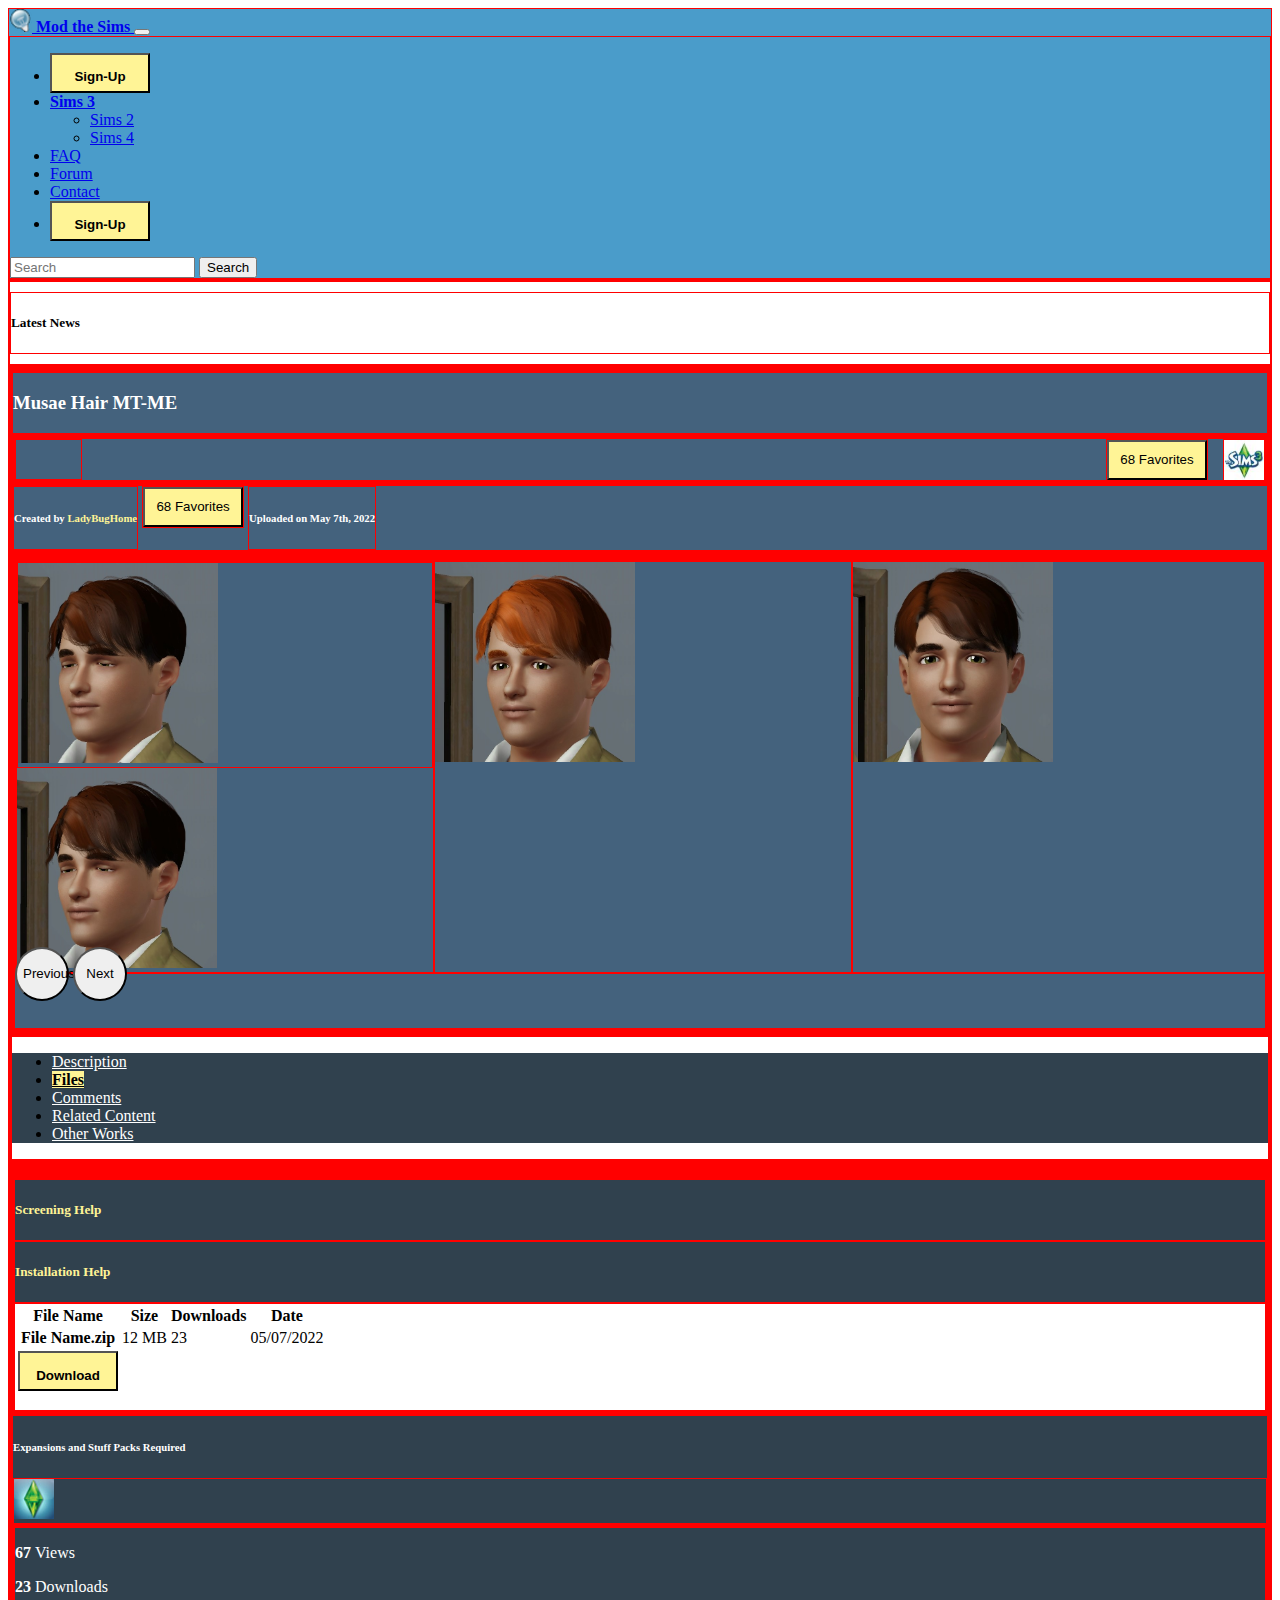
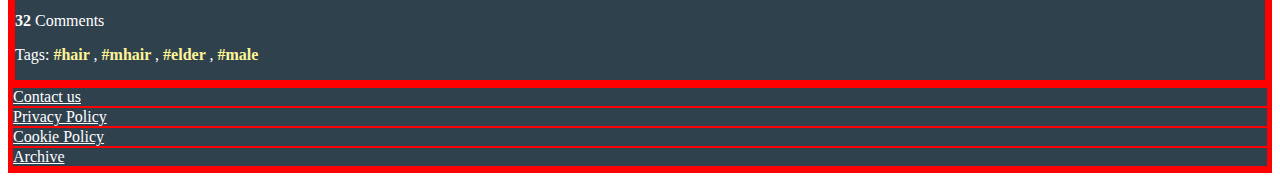
==== commit e73e5d09: "p" ====
--- a/downloadpage.html
+++ b/downloadpage.html
@@ -111,11 +111,10 @@
                                          height="40" />
                                        </div>
                          <div style="display:inline-block;" id="eps"> <p> +9 EPS, SPS</p>
+
                      </div>
 
-                           <div style="display:inline-block; vertical-align:top;" id="icon">
-                                        <img src="images/20.gif"  class="img-fluid" id=iconinfo width="20"
-                                          height="20" /> </div>
+                          
                             <div style="display:inline-block; vertical-align:top;" id="icon">
                               <button type id="download"= "button" class="btn-sm"> 68 Favorites
                                </button>
@@ -139,20 +138,15 @@
        </button>
         </div>
             <div style="display:inline-block;" id="ccdlinfo">
-     <h6> <b> Uploaded on May 8th, 2022 </b> </h6>
+     <h6> <b> Uploaded on May 7th, 2022 </b> </h6>
             </div>
     </div>
 
     <div class="col-sm-3" >
 
 <div class="row" id=ccinfo>
-             <div class="col-2">
-               aa
-           </div>
-
-           <div class="col-10">
-
-</div>
+
+
 </div>
 
 </div>
@@ -162,16 +156,13 @@
 
           <div class= hmm id="news">
             <div class="row gy-6">
-              <div class="col-2">
-            <img src="images/avatar.jpg" class="img-fluid" width="100"
- height="100"/>
- </div>
-   <div class="col-8">
+
+   <div class="col">
              <div id="carouselExampleControls" class="carousel slide" data-bs-ride="carousel">
   <div class="carousel-inner">
     <div class="carousel-item active">
 
-      <div class="card" id="cardwith">
+<div class="carousel-item">
     <img src="images/ccdetail2.jpg"  class="img-fluid" class="d-block w-100" width="200px" height="200px" >
 
 </div>
@@ -195,9 +186,7 @@
   </button>
 </div>
             </div>
-            <div class="col-2">
-              as
-    </div>
+
 </div>
 </div>
 </div>
@@ -239,355 +228,63 @@
             <div class="container-fluid">
   <div class="row" id=bodycontent>
     <div class="col-sm-3">
-      d
+
 
     </div>
     <div class="col-sm-3">
-      c
+
     </div>
     <div class="col-sm-3">
-    b
+
     </div>
     <div class="col-sm-3">
-      a
+
     </div>
 
     <div class="col-sm-3" id=cctitle>
-      <h5><b> Dahlia Crop Top </b></h5>
     </div>
     <div class="col-sm-3" id=cctitle>
-      <h5><b> Cherry Blossom Halfdo with Bow </b> </h5>
     </div>
     <div class="col-sm-3"id=cctitle>
-      <h5><b> Upper Eyelid Slider Mod </b></h5>
+      <h5><b> <span style="color:#FFF496"> Screening Help </span> </b></h5>
     </div>
     <div class="col-sm-3"id=cctitle>
-      <h5><b> Adonias Male Hair MT-ME </b></h5>
-    </div>
-
-    <div class="col-sm-3" id=cccategory>
-      <p> Clothing </p>
-    </div>
-    <div class="col-sm-3" id=cccategory>
-      Sims
-    </div>
-    <div class="col-sm-3" id=cccategory>
-      Mods
-    </div>
-    <div class="col-sm-3" id=cccategory>
-      Sims
-    </div>
-
-    <div class="col-sm-3"id=cccategory>
-      Uploaded: 07 May 2022
-    </div>
-    <div class="col-sm-3" id=cccategory>
-      Uploaded: 07 May 2022
-    </div>
-    <div class="col-sm-3" id=cccategory>
-      Uploaded: 07 May 2022
-    </div>
-    <div class="col-sm-3" id=cccategory>
-      Uploaded: 07 May 2022
-    </div>
-
-    <div class="col-sm-3" id=cccategory>
-      Creator: Cornbread101
-    </div>
-    <div class="col-sm-3" id=cccategory>
-      Creator: Bluelight00
-    </div>
-    <div class="col-sm-3" id=cccategory>
-      Creator: MrsPuzooo
-    </div>
-    <div class="col-sm-3" id=cccategory>
-      Creator: SimsArt1san
-    </div>
-
-    <div class="col-sm-3" id=ccbar>
-        <div class="no border bg" >
-<div class="row" id=ccinfo>
-             <div class="col-2">
-
-           </div>
-
-           <div class="col-10">
-
-
-             <div style="display:inline-block;" id="eps"> <p> +9 EPS, SPS</p>
-         </div>
-
-             <div style="display:inline-block; text" id="cctext"> <p> 23</p>
-         </div>
-
-               <div style="display:inline-block; text" id=cctext> <p> 23</p>
-           </div>
-
-<div style="display:inline-block; text" id=cctext> <p> 23</p>
-              </div>
-
-</div>
-</div>
-    </div>
-</div>
-
-<div class="col-sm-3" id=ccbar>
-    <div class="no border bg" >
-<div class="row" id=ccinfo>
-         <div class="col-2">
-
-       </div>
-
-       <div class="col-10">
-
-
-         <div style="display:inline-block;" id="eps"> <p> +9 EPS, SPS</p>
-     </div>
-
-         <div style="display:inline-block; text" id="cctext"> <p> 23</p>
-     </div>
-
-           <div style="display:inline-block; text" id=cctext> <p> 23</p>
-       </div>
-
-                          <div style="display:inline-block; text" id=cctext> <p> 23</p>
-          </div>
-
-    </div>
-</div>
-</div>
-</div>
-
-        <div class="col-sm-3" id=ccbar>
-            <div class="no border bg" >
-              <div class="row" id=ccinfo>
-                <div class="col-2">
-
-       </div>
-       <div class="col-10">
-         <div style="display:inline-block;" id="eps"> <p> +9 EPS, SPS</p>
-              </div>
-
-         <div style="display:inline-block; text" id="cctext"> <p> 23</p>
-              </div>
-
-           <div style="display:inline-block; text" id=cctext> <p> 23</p>
-              </div>
-
-          <div style="display:inline-block; text" id=cctext> <p> 23</p>
-                        </div>
-
-                      </div>
-                    </div>
-                  </div>
-    </div>
-
-
-
-    <div class="col-sm-3" id=ccbar>
-        <div class="no border bg" >
-          <div class="row" id=ccinfo>
-            <div class="col-2">
-       <img src="images/20.gif" class="img-fluid" width="100"
-height="100"/>
-   </div>
-   <div class="col-10">
-     <div style="display:inline-block;" id="eps"> <p> +9 EPS, SPS</p>
-          </div>
-
-     <div style="display:inline-block; text" id="cctext"> <p> 23</p>
-          </div>
-      <div style="display:inline-block; vertical-align:top;" id="icon">
-     <img src="images/eyecon.png"  class="img-fluid" id=iconinfo width="10"
-       height="10" />
-          </div>
-
-       <div style="display:inline-block; text" id=cctext> <p> 23</p>
-          </div>
-       <div style="display:inline-block; vertical-align:top;" id="icon">
-                    <img src="images/commentbutton.png"  class="img-fluid" id=iconinfo width="10"
-                      height="10" />
-                    </div>
-      <div style="display:inline-block; text" id=cctext> <p> 23</p>
-                    </div>
-      <div style="display:inline-block; vertical-align:top;" id="icon">
-      <img src="images/dlbutton.png"  class="img-fluid" id="iconinfo" width="10"
-                      height="10" />
-                    </div>
-                  </div>
-    </div>
-  </div>
-</div>
-
-
-  <div class="col-sm-3">
-   d
-  </div>
-  <div class="col-sm-3">
-   c
-  </div>
-  <div class="col-sm-3">
- b
-  </div>
-  <div class="col-sm-3">
-
-  a
-  </div>
-
-  <div class="col-sm-3" id=cctitle>
-    <h5><b> Strawberry Dress </b></h5>
-  </div>
-  <div class="col-sm-3" id=cctitle>
-    <h5><b> Wings Hair FT-FE </b> </h5>
-  </div>
-  <div class="col-sm-3"id=cctitle>
-    <h5><b> Musae Hair MT-ME </b></h5>
-  </div>
-  <div class="col-sm-3"id=cctitle>
-    <h5><b> Jim Sim </b></h5>
-  </div>
-
-  <div class="col-sm-3" id=cccategory>
-    <p> Clothing </p>
-  </div>
-  <div class="col-sm-3" id=cccategory>
-    Sims
-  </div>
-  <div class="col-sm-3" id=cccategory>
-    Sims
-  </div>
-  <div class="col-sm-3" id=cccategory>
-    Sims
-  </div>
-
-  <div class="col-sm-3"id=cccategory>
-    Uploaded: 07 May 2022
-  </div>
-  <div class="col-sm-3" id=cccategory>
-    Uploaded: 07 May 2022
-  </div>
-  <div class="col-sm-3" id=cccategory>
-    Uploaded: 07 May 2022
-  </div>
-  <div class="col-sm-3" id=cccategory>
-    Uploaded: 07 May 2022
-  </div>
-
-  <div class="col-sm-3" id=cccategory>
-    Creator: Cornbread101
-  </div>
-  <div class="col-sm-3" id=cccategory>
-    Creator: Bluelight00
-  </div>
-  <div class="col-sm-3" id=cccategory>
-    Creator: MrsPuzooo
-  </div>
-  <div class="col-sm-3" id=cccategory>
-    Creator: SimsArt1san
-  </div>
-
-  <div class="col-sm-3" id=ccbar>
-      <div class="no border bg" >
-<div class="row" id=ccinfo>
-           <div class="col-2">
-
-         </div>
-
-         <div class="col-10">
-
-           <div style="display:inline-block;" id="eps"> <p> +9 EPS, SPS</p>
-       </div>
-
-           <div style="display:inline-block; text" id="cctext"> <p> 23</p>
-       </div>
-
-             <div style="display:inline-block; text" id=cctext> <p> 23</p>
-         </div>
-
-<div style="display:inline-block; text" id=cctext> <p> 23</p>
-            </div>
-
-</div>
-</div>
-  </div>
-</div>
-
-<div class="col-sm-3" id=ccbar>
-  <div class="no border bg" >
-<div class="row" id=ccinfo>
-       <div class="col-2">
-
-     </div>
-
-     <div class="col-10">
-
-
-       <div style="display:inline-block;" id="eps"> <p> +9 EPS, SPS</p>
-   </div>
-
-       <div style="display:inline-block; text" id="cctext"> <p> 23</p>
-   </div>
-
-         <div style="display:inline-block; text" id=cctext> <p> 23</p>
-     </div>
-
-<div style="display:inline-block; text" id=cctext> <p> 23</p>
-        </div>
-
-  </div>
-</div>
-</div>
-</div>
-
-      <div class="col-sm-3" id=ccbar>
-          <div class="no border bg" >
-            <div class="row" id=ccinfo>
-
-     <div class="col-10">
-       <div style="display:inline-block;" id="eps"> <p> +9 EPS, SPS</p>
-            </div>
-
-       <div style="display:inline-block; text" id="cctext"> <p> 23</p>
-            </div>
-
-
-         <div style="display:inline-block; text" id=cctext> <p> 23</p>
-            </div>
-
-        <div style="display:inline-block; text" id=cctext> <p> 23</p>
-                      </div>
-
-                    </div>
-                  </div>
-                </div>
-  </div>
-
-
-
-  <div class="col-sm-3" id=ccbar>
-      <div class="no border bg" >
-        <div class="row" id=ccinfo>
-          <div class="col-2">
-     <img src="images/20.gif" class="img-fluid" width="100"
-height="100"/>
- </div>
- <div class="col-10">
-   <div style="display:inline-block;" id="eps"> <p> +9 EPS, SPS</p>
-        </div>
-
-   <div style="display:inline-block; text" id="cctext"> <p> 23</p>
-        </div>
-
-     <div style="display:inline-block; text" id=cctext> <p> 23</p>
-        </div>
-
-    <div style="display:inline-block; text" id=cctext> <p> 23</p>
-                  </div>
-
-                </div>
-  </div>
-</div>
-</div>
+      <h5><b> <span style="color:#FFF496"> Installation Help </span> </b></h5>
+    </div>
+
+    <div class="col" id="tableback">
+      <table class="table table-bordered">
+  <thead>
+    <tr>
+      <th scope="col">File Name</th>
+      <th scope="col">Size</th>
+      <th scope="col">Downloads</th>
+      <th scope="col">Date</th>
+    </tr>
+  </thead>
+  <tbody>
+    <tr>
+      <th scope="row">File Name.zip</th>
+      <td>12 MB</td>
+      <td>23</td>
+      <td>05/07/2022</td>
+    </tr>
+    <tr>
+      <th scope="row">
+        <button type id="download"="button" class="btn btn-warning" role="button"> <p><b>Download</p></b>
+         </button>
+</th>
+      <td></td>
+      <td></td>
+      <td></td>
+    </tr>
+
+  </tbody>
+</table>
+
+</p>
+
+    </div>
 
 </div>
 </div>
@@ -604,13 +301,13 @@
                                   height="40" />
                 </div>
                           <div class="col-6">
-                sd
+
                 </div>
                 <div class="col" id="News">
                   <div class="ccinfobox" id="ccdlinfo">
-                  <p> <b> 12312 </b> Views </p>
-                  <p> <b> 12312 </b> Downloads </p>
-                  <p> <b> 2342 </b> Comments </p>
+                  <p> <b> 67 </b> Views </p>
+                  <p> <b> 23 </b> Downloads </p>
+                  <p> <b> 32 </b> Comments </p>
                   <p> Tags:  <b id="highlighttext" >#hair </b> , <b id="highlighttext"> #mhair </b>, <b id="highlighttext">#elder </b>, <b id="highlighttext"> #male </b>
               </div>
 
--- a/css/styles.css
+++ b/css/styles.css
@@ -170,6 +170,10 @@
 #highlighttext {
   color: #FFF496;
 }
+
+#tableback {
+  background-color: white;
+}
 belowjunk
 #navbartext {
   color:white !important;
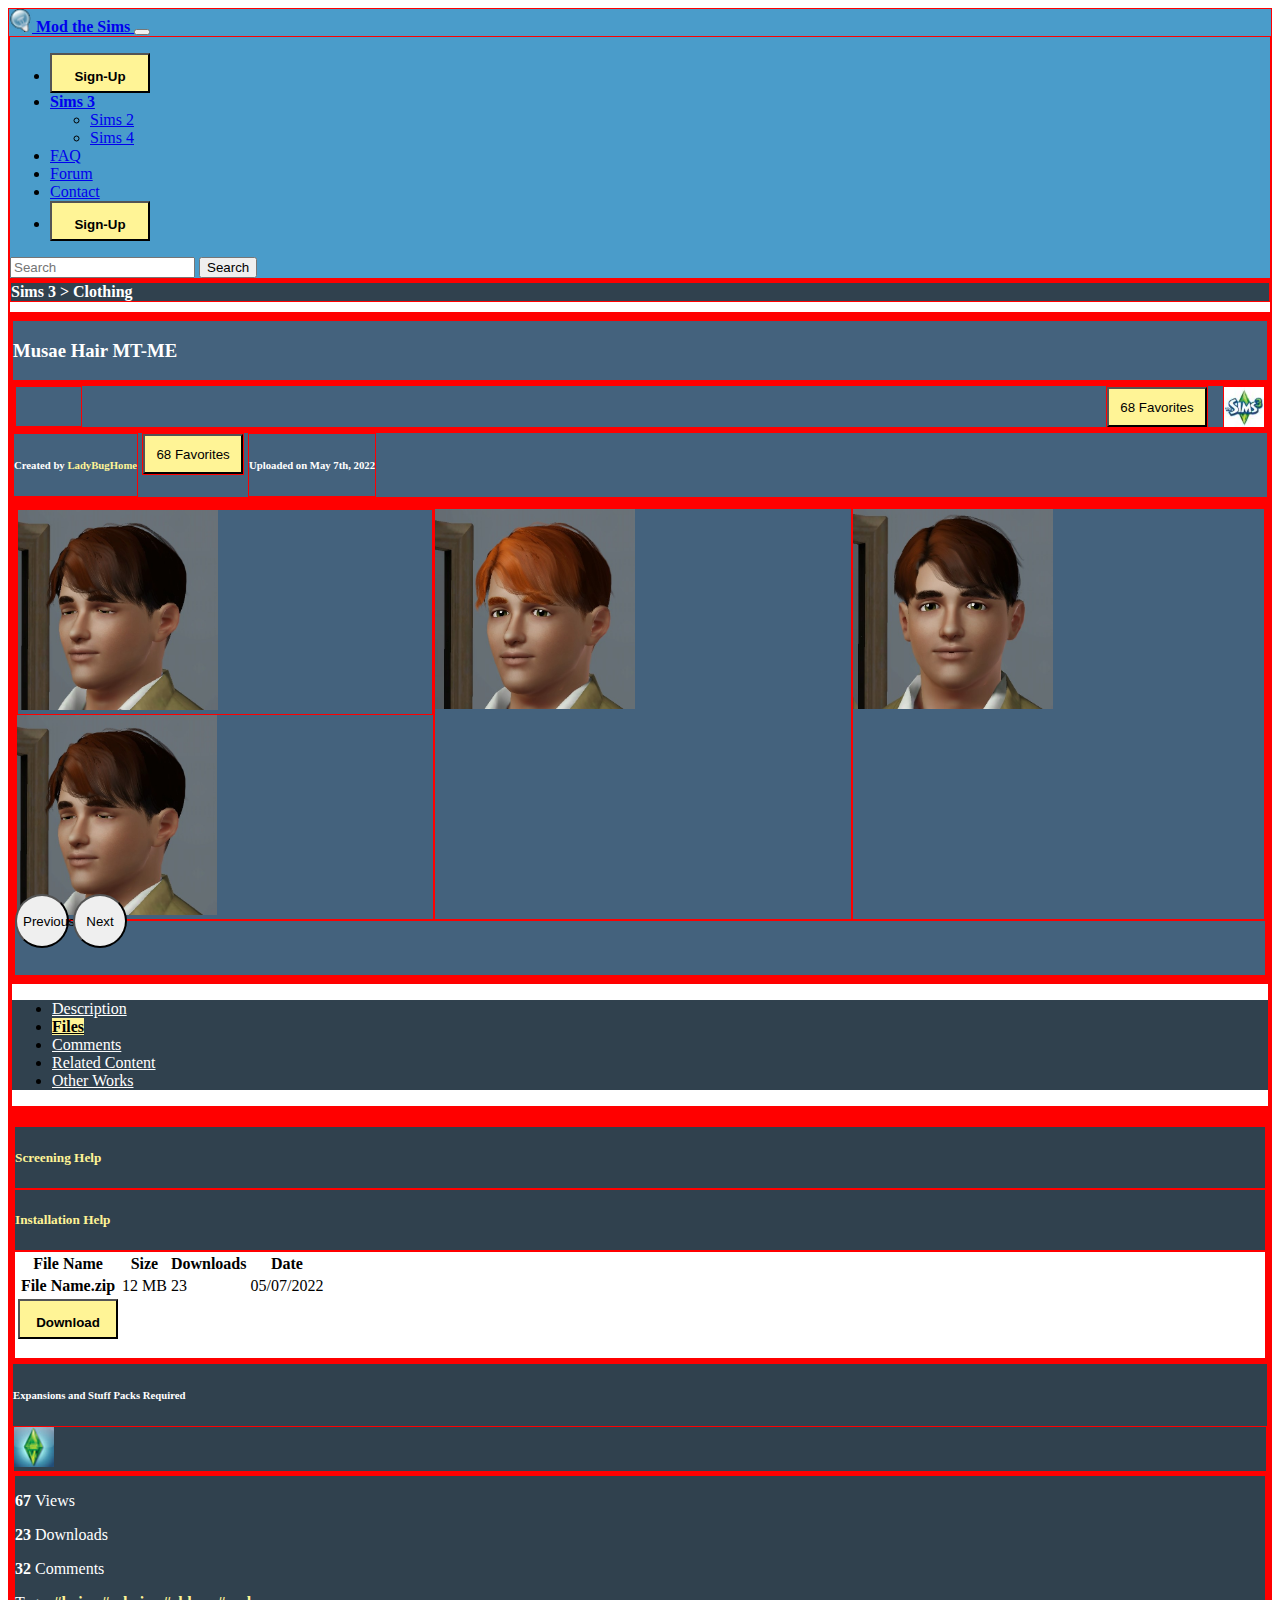
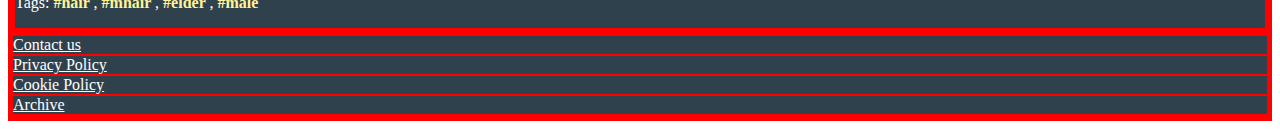
==== commit a68a874a: "p" ====
--- a/downloadpage.html
+++ b/downloadpage.html
@@ -79,8 +79,8 @@
 
     <div class="container-fluid">
       <div class="row">
-        <div class="col" id="latestnews">
-          <h5> <b>Latest News </b> </h5>
+        <div class="col-2" id="navpage">
+          <h7> <b> Sims 3 > Clothing </b> </h7>
         </div>
 
         <div class="col" id="latestnews">
@@ -114,7 +114,7 @@
 
                      </div>
 
-                          
+
                             <div style="display:inline-block; vertical-align:top;" id="icon">
                               <button type id="download"= "button" class="btn-sm"> 68 Favorites
                                </button>
--- a/css/styles.css
+++ b/css/styles.css
@@ -174,6 +174,11 @@
 #tableback {
   background-color: white;
 }
+
+#navpage {
+  background-color: #30414E;
+  color: white;
+}
 belowjunk
 #navbartext {
   color:white !important;
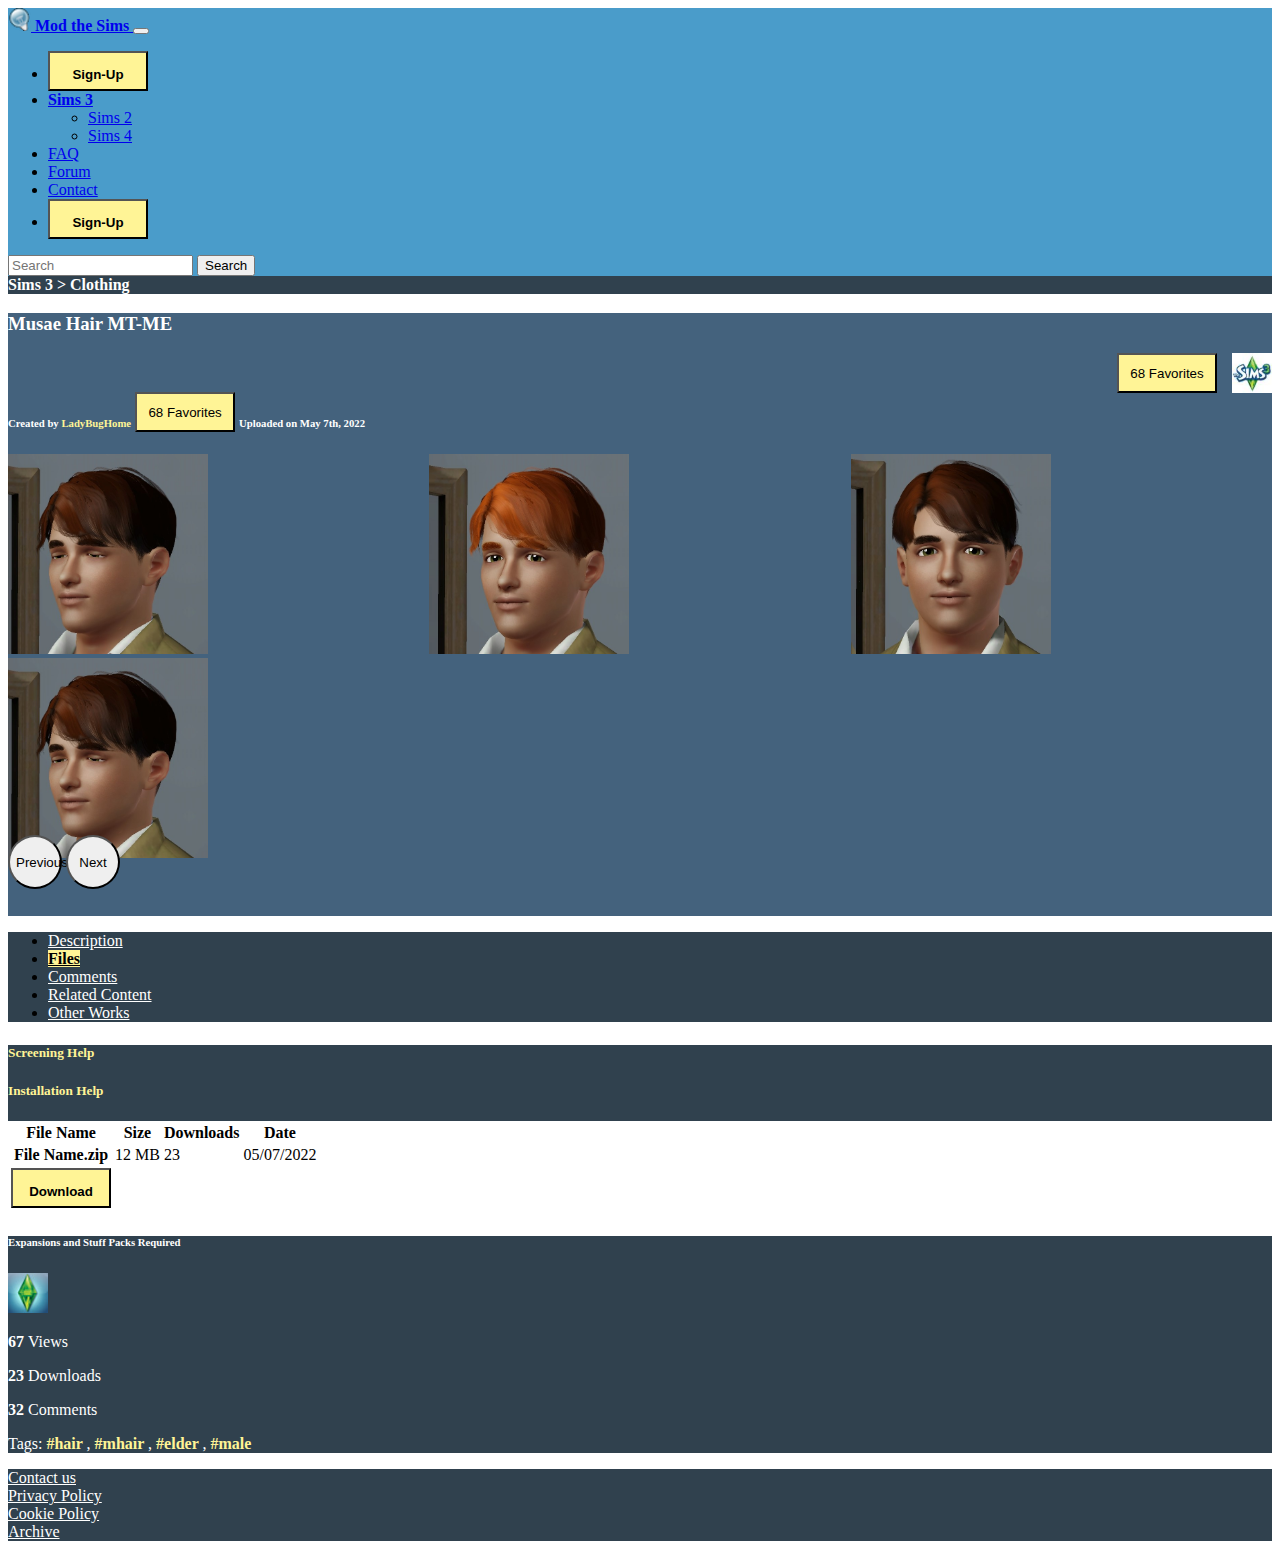
==== commit b0d6fc53: "Update downloadpage.html" ====
--- a/downloadpage.html
+++ b/downloadpage.html
@@ -1,10 +1,9 @@
 <!DOCTYPE html>
 <html>
   <head>
-    <title>Your Page Title</title>
+    <title>Mod the Sims</title>
     <link href="https://cdn.jsdelivr.net/npm/bootstrap@5.1.3/dist/css/bootstrap.min.css" rel="stylesheet" integrity="sha384-1BmE4kWBq78iYhFldvKuhfTAU6auU8tT94WrHftjDbrCEXSU1oBoqyl2QvZ6jIW3" crossorigin="anonymous">
     <style>
-      body div { border: 1px solid red; }
       .filters {background-color: 44627D;}
 
     </style>
